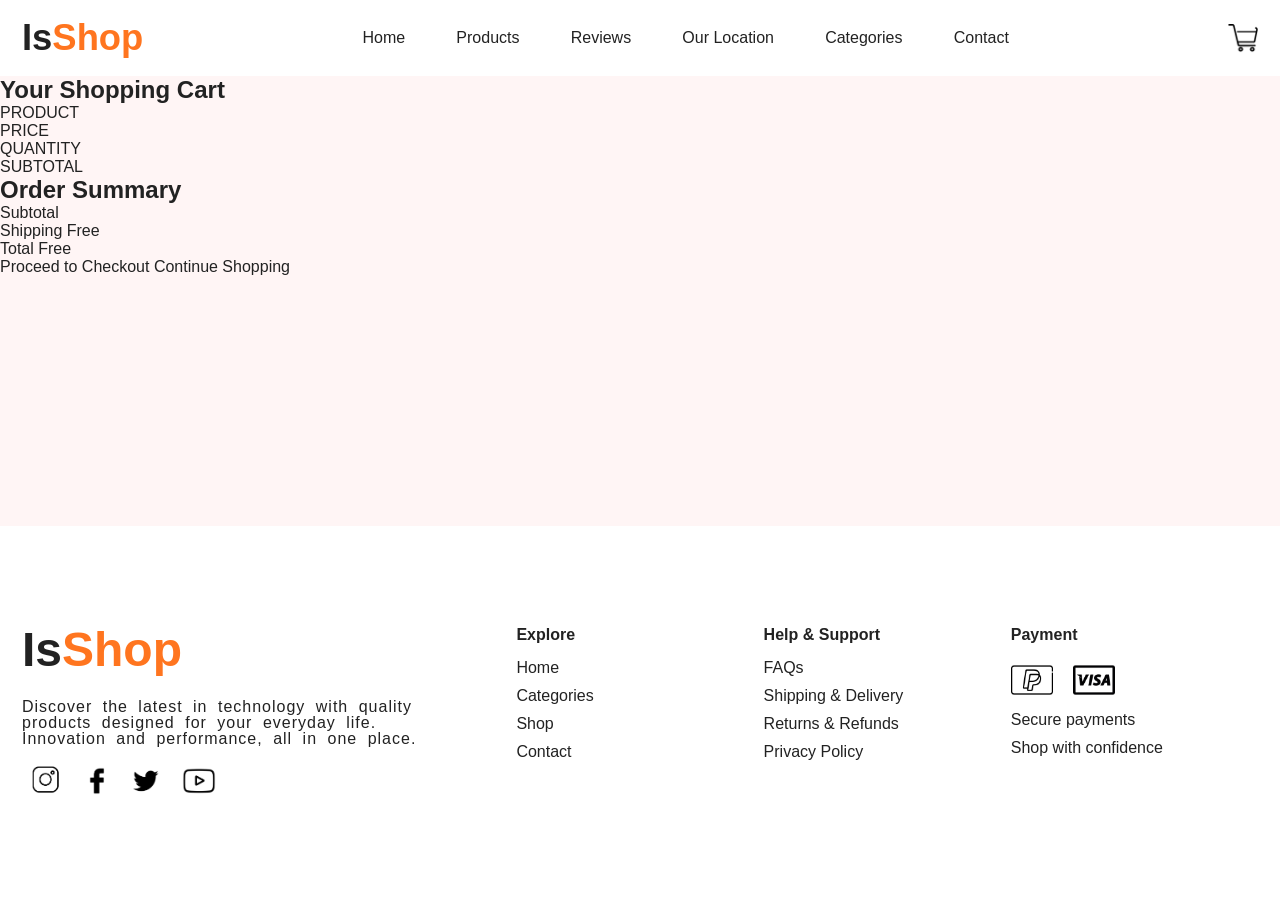
==== cart.html @ c717319c "feat: add shopping cart page structure" ====
<!DOCTYPE html>
<html lang="en">

<head>
  <meta charset="UTF-8">
  <meta name="viewport" content="width=device-width, initial-scale=1.0">
  <title>Cart - IsShop</title>
  <link rel="stylesheet" href="./css/style.css">
</head>

<body>
  <header class="header-bg">
    <div class="header-container">
      <h1 class="font-2">Is<span>Shop</span></h1>
      <nav class="header-link">
        <ul class="font-1">
          <li><a href="./index.html#hero">Home</a></li>
          <li><a href="./index.html#products">Products</a></li>
          <li><a href="./index.html#reviews">Reviews</a></li>
          <li><a href="./index.html#location">Our Location</a></li>
          <li><a href="./index.html#category">Categories</a></li>
          <li><a href="./index.html#contact">Contact</a></li>
        </ul>
      </nav>

      <a class="header-container-card" href="#"><img class="cart" src="./img/icon/icon01.webp" alt=""></a>
    </div>
  </header>

  <main>
    <section class="cart-container">
      <h1>Your Shopping Cart</h1>

      <div class="cart-menu">
        <ul class="cart-item-intro">
          <li>PRODUCT</li>
          <li>PRICE</li>
          <li>QUANTITY</li>
          <li>SUBTOTAL</li>
        </ul>
        <ul class="cart-item">
          <li>
            <div class="cart-item-product">
              <img src="" alt="">
              <h3></h3>
            </div>
            <span class="cart-item-price"></span>
            <span class="cart-item-quantity"></span>
            <span class="cart-item-subtotal"></span>
          </li>
        </ul>
      </div>
      <div class="cart-info">
        <h2>Order Summary</h2>
        <div class="cart-info-detail-01">
          <span>Subtotal</span>
          <span class="cart-info-detail-subtotal-price"></span>
        </div>
        <div class="cart-info-detail-02">
          <span>Shipping</span>
          <span>Free</span>
        </div>
        <div class="cart-info-detail-03">
          <span>Total</span>
          <span class="cart-info-detail-03-total-price">Free</span>
        </div>
        <a class="cart-info-btn" href="./">Proceed to Checkout</a>
        <a class="cart-info-btn02" href="./index.html#products">Continue Shopping</a>
      </div>

    </section>
  </main>

  <footer class="footer-bg">
    <div class="footer-container">
      <div class="footer-intro">
        <h3 class="font-22">Is<span>Shop</span></h3>
        <p class="font-23">Discover the latest in technology with quality products designed for your everyday life. Innovation and performance, all in one place.
        </p>
        <ul class="footer-intro-links">
          <li><a href="./"><img src="./img/icon/instagram.webp" alt="instagram icon"></a></li>
          <li><a href="./"><img src="./img/icon/facebook.webp" alt="facebook icon"></a></li>
          <li><a href="./"><img src="./img/icon/twitter.webp" alt="twitter icon"></a></li>
          <li><a href="./"><img src="./img/icon/youtube.webp" alt="youtube icon"></a></li>
        </ul>
      </div>
      <ul class="footer-links">
        <li>
          <h4>Explore</h4>
        </li>
        <li><a href="./index.html#hero">Home</a></li>
        <li><a href="./index.html#category">Categories</a></li>
        <li><a href="./index.html#products">Shop</a></li>
        <li><a href="./index.html#contact">Contact</a></li>
      </ul>
      <ul class="footer-links">
        <li>
          <h4>Help & Support</h4>
        </li>
        <li><a href="#">FAQs</a></li>
        <li><a href="#">Shipping & Delivery</a></li>
        <li><a href="#">Returns & Refunds</a></li>
        <li><a href="#">Privacy Policy</a></li>
      </ul>
      <ul class="footer-links">
        <li>
          <h4>Payment</h4>
        </li>
        <li class="footer-links-img">
          <a href=""><img src="./img/icon/icon05.webp" alt="PayPal logo"></a>
          <a href=""><img src="./img/icon/icon03.webp" alt="Visa logo"></a>

        </li>
        <li><a href="#">Secure payments</a></li>
        <li><a href="#">Shop with confidence</a></li>
      </ul>
    </div>
  </footer>
</body>

</html>
---- css/style.css ----
/* Global */
* {
  margin: 0;
  padding: 0;
  box-sizing: border-box;
}

body {
  background: #fff5f5;
  color: #222;
  font-family: "Open Sans", sans-serif;
  min-height: 100vh;
  display: flex;
  flex-direction: column;
}

ul {
  list-style: none;
}

a {
  color: inherit;
  text-decoration: none;
}

img {
  display: block;
  max-width: 100%;
}

button,
input {
  font: inherit;
}

button {
  border: none;
  cursor: pointer;
}

/* Typography */

.font-1 {
  font:
    300 1rem/1 "Open Sans",
    sans-serif;
}

.font-2 {
  font:
    700 2.275rem/1 "Hanken Grotesk",
    sans-serif;
}
.font-3 {
  font:
    300 0.675rem/1 "Open Sans",
    sans-serif;
}
.font-4 {
  font:
    300 clamp(3.535em, 8vw, 4.725rem)/1 "Hanken Grotesk",
    sans-serif;
  word-break: break-all;
}
.font-5 {
  font:
    300 1.235rem/1 "Open Sans",
    sans-serif;
  word-spacing: 1px;
}
.font-6 {
  font:
    300 clamp(2.135em, 8vw, 3rem)/1 "Hanken Grotesk",
    sans-serif;
}
.font-7 {
  font:
    700 clamp(1rem, 1.7vw, 1.125rem)/1 "Hanken Grotesk",
    sans-serif;
}
.font-8 {
  font:
    300 clamp(0.675rem, 2.5vw, 1rem)/1 "Open Sans",
    sans-serif;
}
.font-9 {
  font:
    300 clamp(0.875rem, 2.5vw, 0.975rem)/1 "Open Sans",
    sans-serif;
}
.font-10 {
  font:
    700 clamp(0.975rem, 2.5vw, 1.275rem)/1 "Open Sans",
    sans-serif;
}
.font-11 {
  font:
    600 clamp(0.675rem, 2.5vw, 0.775rem)/1 "Open Sans",
    sans-serif;
}
.font-12 {
  font:
    700 clamp(1rem, 1.7vw, 1.125rem)/1 "Hanken Grotesk",
    sans-serif;
}
.font-13 {
  font:
    300 clamp(0.475rem, 1.7vw, 0.675rem)/1 "Open Sans",
    sans-serif;
}
.font-14 {
  font:
    300 clamp(0.875rem, 1.7vw, 1rem)/1 "Open Sans",
    sans-serif;
}
.font-15 {
  font:
    700 clamp(0.875rem, 1.7vw, 1rem)/1 "Hanken Grotesk",
    sans-serif;
}
.font-16 {
  font:
    500 clamp(1.575rem, 1.7vw, 1.725rem)/1 "Hanken Grotesk",
    sans-serif;
}
.font-17 {
  font:
    300 clamp(0.975rem, 1.7vw, 1.124rem)/1.35 "Open Sans",
    sans-serif;
}
.font-18 {
  font:
    300 1rem/1 "Open Sans",
    sans-serif;
}
.font-19,
.font-23 {
  font:
    300 1rem/1 "Open Sans",
    sans-serif;
  letter-spacing: 1px;
}
.font-20 {
  font:
    100 clamp(0.975rem, 1.7vw, 1.225rem)/1 "Hanken Grotesk",
    sans-serif;
}

.font-21 {
  font:
    700 1rem/1 "Open Sans",
    sans-serif;
}
.font-22 {
  font:
    600 clamp(2.135em, 8vw, 3rem)/1 "Hanken Grotesk",
    sans-serif;
}
.font-23 {
  word-spacing: 5px;
}
@media (max-width: 401px) {
  .font-7 {
    font:
      700 clamp(0.775rem, 3.5vw, 1rem)/1 "Hanken Grotesk",
      sans-serif;
    word-break: break-all;
  }
}
@media (max-width: 382px) {
  .font-4 {
    font:
      300 clamp(2.5rem, 14vw, 3.535em)/1 "Hanken Grotesk",
      sans-serif;
    word-break: break-all;
  }
}
/* responsive */

/* Header */
.header-bg {
  background: #ffff;
}
.header-container {
  display: grid;
  grid-template-columns: auto 1fr auto;

  margin: 0 auto;
  gap: 30px;
  align-items: center;
  padding: 20px 22px;
}

.header-link ul {
  display: flex;
  flex-wrap: wrap;
  gap: clamp(22px, 4vw, 65px);
  justify-content: center;
}

.header-container img {
  justify-self: end;
  max-width: 30px;
}
.header-container h1 span {
  color: #ff751f;
}

.header-link a:hover {
  color: #747b9b;
  transition: 0.2s;
}
.header-container-card img {
  display: block;
  transition: 0.3s ease-in-out;
}
.header-container-card img:hover {
  transform: scale(1.05);
}
/* responsive */
@media (max-width: 800px) {
  .header-container {
    grid-template-columns: auto auto;
    justify-content: center;
  }
  .header-container h1 {
    grid-column: -1 / 1;
    margin: 0 auto;
  }
}

/* Hero */
.main-bg {
  margin-top: 20px;
  background: #ffff;
}
.hero-bg {
  background: linear-gradient(to right, #fff 0%, #fff 55%, #fcecd9 100%);
}
.hero-container {
  display: grid;
  grid-template-columns: 1fr auto;
  max-width: 1600px;
  margin: 0 auto;
  padding: 50px 22px;
  gap: 20px;
}
.hero-img {
  width: 100%;
  max-width: 350px;
}
.hero-content span {
  margin-bottom: 35px;
}
.subtitle {
  display: block;
  position: relative;
  margin-left: 12px;
}
.subtitle::after {
  content: "";
  position: absolute;
  width: 3px;
  height: 20px;
  background: #ff751f;
  left: -12px;
  top: 50%;
  transform: translateY(-50%);
}
.hero-content h1 span {
  color: #ff751f;
}
.hero-content h1 {
  margin-bottom: 15px;
}
.hero-content p {
  max-width: 57ch;
}
/* responsive */
@media (max-width: 827px) {
  .hero-container {
    grid-template-columns: auto;
    justify-content: center;
  }
  .hero-img {
    display: none;
  }
  .hero-content {
    text-align: center;
  }
  .subtitle::after {
    display: none;
  }
  .subtitle {
    margin-left: 0px;
  }
  .subtitle::before {
    content: "";
    background: #ff751f;
    width: 99px;
    height: 2px;
    position: absolute;
    top: 20px;
    left: 50%;
    transform: translateX(-50%);
  }
}

/* Category */
.category {
  max-width: 1600px;
  margin: 0 auto;
  padding: 50px 22px;
  gap: 20px;
}
.category-container {
  display: grid;
  grid-template-columns: repeat(5, 1fr);
  gap: clamp(30px, 1vw, 35px);
  justify-content: space-between;
}
.category-container li {
  border-radius: 10px;
  background: #f7f7f7;
  padding: clamp(10px, 3vw, 30px);

  transition: 0.2s ease;
}
.category-container li:hover {
  background: #eaeaea;
  border-radius: 20px;
}
.category-container li a {
  height: 100%;
  display: flex;
  flex-direction: column;
  align-items: center;
  text-align: center;
}
.category-container li img {
  width: min(200px, 100%);
  aspect-ratio: 1;
  object-fit: contain;
  margin-bottom: 25px;
}
.category-container li h3 {
  margin-top: auto;
  margin-bottom: 15px;
}
.category-container li span {
  color: #a6a6a6;
}
.category-intro span,
.category-intro h2 {
  margin-bottom: 15px;
}

/* responsive */
@media (max-width: 925px) {
  .category-container {
    grid-template-columns: repeat(2, 1fr);
  }
  .category-container li:last-child {
    grid-column: 1 / -1;
  }
}
@media (max-width: 827px) {
  .category-intro {
    text-align: center;
  }
}

/* Product */
.products {
  max-width: 1600px;
  margin: 0 auto;
  padding: 50px 22px;
  gap: 20px;
}
.products-container {
  display: grid;
  grid-template-columns: repeat(5, 1fr);
  gap: clamp(10px, 1vw, 35px);
}
.products-container li {
  border-radius: 2px;
  background: #f7f7f7;
  padding: 10px;
  transition: 0.2s ease;
  border: 1px solid #a6add1;
}
.products-container li:hover {
  background: #eaeaea;
  border-radius: 20px;
}
.products-img {
  margin: 0 auto;
  width: 100%;
  max-width: 75px;
  object-fit: contain;
  margin-bottom: 15px;
}
.products-container li h3 {
  margin-bottom: 15px;
}
.products-container li h4 {
  color: #a6a6a6;
  margin-bottom: 10px;
}
.products-item-detail {
  display: flex;
  align-items: center;
  gap: 10px;
}
.products-item-detail img {
  max-width: 70px;
}
.products-item-detail span {
  color: #a6a6a6;
}
.products-intro h2 {
  margin-bottom: 15px;
}
.products-intro span {
  margin-bottom: 15px;
}
/* responsive */
@media (max-width: 925px) {
  .products-container {
    grid-template-columns: repeat(2, 1fr);
  }
  .products-container li:last-child {
    grid-column: 1 / -1;
  }
}
@media (max-width: 827px) {
  .products-intro {
    text-align: center;
  }
}

/* Reviews */
.reviews {
  max-width: 1600px;
  margin: 0 auto;
  padding: 50px 22px;
  gap: 20px;
}
.reviews-intro span {
  display: block;
  margin-bottom: 15px;
}
.reviews-intro h2 {
  margin-bottom: 25px;
}
.reviews-container {
  display: grid;
  grid-template-columns: repeat(3, 1fr);
  gap: clamp(15px, 3.5vw, 50px);
}
.reviews-items {
  padding: clamp(10px, 6vw, 30px);
  background: #f7f7f7;
  border: 1px solid #a6add1;
  border-radius: 15px;
}
.reviews-star {
  width: 100%;
  max-width: 120px;
}
.reviews-item-intro {
  display: flex;
  flex-wrap: wrap;
  align-items: center;
  gap: 20px;
}
.reviews-item-product {
  display: flex;
  align-items: center;
  gap: 15px;
}
.reviews-item-product img {
  width: 45px;
  height: auto;
}
.reviews-items p {
  margin-bottom: 45px;
}
/*responsive*/
@media (max-width: 835px) {
  .reviews-container {
    grid-template-columns: repeat(2, 1fr);
  }

  .reviews-items:last-child {
    grid-column: 1 / -1;
  }
}

@media (max-width: 827px) {
  .reviews-intro {
    text-align: center;
  }
}

@media (max-width: 549px) {
  .reviews-items:nth-child(1) .reviews-item-intro,
  .reviews-items:nth-child(2) .reviews-item-intro {
    justify-content: center;
    text-align: center;
  }

  .reviews-items:nth-child(1) .reviews-star,
  .reviews-items:nth-child(2) .reviews-star {
    display: block;
    margin: 0 auto;
  }
}

@media (max-width: 478px) {
  .reviews-container {
    grid-template-columns: 1fr;
  }

  .reviews-item-intro {
    justify-content: flex-start;
    text-align: left;
  }

  .reviews-items:nth-child(1) .reviews-item-intro,
  .reviews-items:nth-child(2) .reviews-item-intro {
    justify-content: flex-start;
    text-align: left;
  }

  .reviews-items:nth-child(1) .reviews-star,
  .reviews-items:nth-child(2) .reviews-star {
    margin: 0;
  }
}

/* Location */
.location {
  max-width: 1600px;
  margin: 0 auto;
  padding: 50px 22px;
  gap: 20px;
}
.location h2 {
  text-align: center;
  margin-bottom: 40px;
}
.location-container {
  display: grid;
  grid-template-columns: repeat(2, 1fr);

  gap: clamp(20px, 7vw, 100px);
}
.location-container img {
  margin-bottom: 15px;
}
.location-container h3 {
  margin-bottom: 15px;
}
.location-container p {
  border-top: 2px solid #d9d9d9;
  padding-top: 15px;
}
/*responsive*/
@media (max-width: 551px) {
  .location-container {
    grid-template-columns: 1fr;
  }
}

/* Contact */
.contact-container {
  display: grid;
  grid-template-columns: 2fr repeat(3, auto);
  align-items: center;
  justify-content: space-between;
  max-width: 1600px;
  margin: 0 auto;
  padding: 100px 22px;
}
.contact-content {
  display: flex;
  gap: 10px;
  padding-left: clamp(20px, 8vw, 100px);
}
.contact-content img {
  width: clamp(20px, 5vw, 32px);
  height: auto;
  object-fit: contain;
  flex-shrink: 0;
}
.contact-intro span {
  margin-bottom: 10px;
}
.contact-intro h3 {
  margin-bottom: 20px;
}
.contact-intro p {
  margin-bottom: 30px;
  max-width: 50ch;
}
.contact-intro a {
  padding: 10px 30px;
  border-radius: 10px;
  border: 1px solid #000;
  transition: 0.2s ease-in-out;
}
.contact-intro a:hover {
  padding: 15px 30px;
}
.contact-content h4 {
  margin-bottom: 7px;
}
/*Responsive*/
@media (max-width: 1186px) {
  .contact-container {
    grid-template-columns: repeat(3, 1fr);
    justify-content: center;
    text-align: center;
  }
  .contact-intro {
    grid-column: 1 / -1;
    justify-self: center;
    text-align: center;
  }
  .contact-intro a {
    display: inline-block;
    margin-bottom: 30px;
  }
  .contact-content {
    gap: 10px;
    padding-left: 0;
    justify-self: center;
  }
}
@media (max-width: 813px) {
  .contact-content {
    flex-direction: column;
  }
  .contact-content img {
    align-self: center;
  }
}
@media (max-width: 551px) {
  .contact-container {
    grid-template-columns: repeat(2, 1fr);
  }

  .contact-content:last-of-type {
    margin-top: 20px;
    justify-self: center;
    grid-column: 1 / -1;
  }
}
/* Footer */
.footer-bg {
  background: #ffff;
  margin-top: auto;
}
.footer-container {
  display: grid;
  grid-template-columns: 2fr repeat(3, 1fr);
  max-width: 1600px;
  margin: 0 auto;
  padding: 100px 22px;
}
.footer-intro h3 span {
  color: #ff751f;
}
.footer-intro h3 {
  margin-bottom: 25px;
}
.footer-intro p {
  max-width: 50ch;
  margin-bottom: 15px;
}
.footer-intro-links {
  display: flex;
}
.footer-intro-links img {
  max-width: 50px;
  transition: 0.2s ease-in-out;
}
.footer-intro-links img:hover {
  transform: scale(1.05);
}
.footer-links h4 {
  margin-bottom: 15px;
}
.footer-links li:not(:first-child):has(+ li) {
  margin-bottom: 10px;
}
.footer-links-img img {
  max-width: 42px;
}
.footer-links-img {
  display: flex;
  gap: 20px;
}
.footer-links li a {
  display: inline-block;
  transition: transform 0.3s ease;
}
.footer-links li a:hover {
  transform: scale(1.04);
}
@media (max-width: 924px) {
  .footer-container {
    grid-template-columns: repeat(3, 1fr);
    justify-items: center;
    text-align: center;
  }
  .footer-intro {
    grid-column: 1 / -1;
    justify-items: center;
    margin-bottom: 40px;
  }
  .footer-links-img {
    justify-self: center;
  }
}
@media (max-width: 543px) {
  .footer-container {
    grid-template-columns: repeat(2, 1fr);
  }
  .footer-links:nth-child(4) {
    grid-column: 1 / -1;
    margin-top: 35px;
  }
}
@media (max-width: 343px) {
  .footer-container {
    grid-template-columns: 1fr;
    gap: 30px;
  }
  .footer-links:nth-child(4) {
    margin-top: 0px;
  }
}
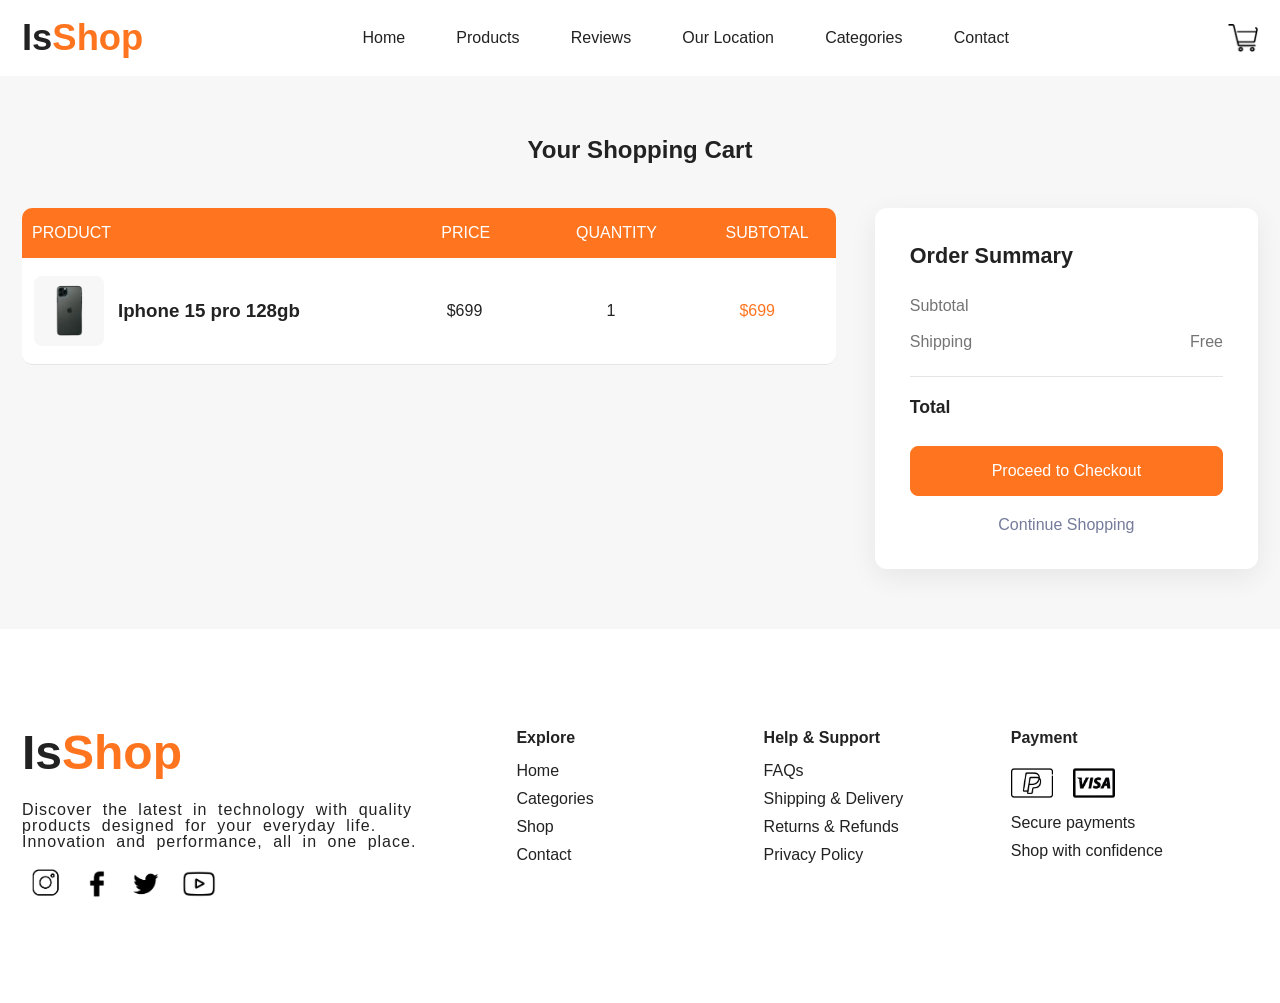
==== commit b2a3b176: "style: add cart page styling and responsiveness" ====
--- a/cart.html
+++ b/cart.html
@@ -27,7 +27,7 @@
     </div>
   </header>
 
-  <main>
+  <main class="cart-bg">
     <section class="cart-container">
       <h1>Your Shopping Cart</h1>
 
@@ -41,12 +41,13 @@
         <ul class="cart-item">
           <li>
             <div class="cart-item-product">
-              <img src="" alt="">
-              <h3></h3>
+              <img src="./img/acc01.webp" alt="">
+              <h3>Iphone 15 pro 128gb</h3>
+              <button class="cart-item-remove" type="button" aria-label="Remove item from cart">×</button>
             </div>
-            <span class="cart-item-price"></span>
-            <span class="cart-item-quantity"></span>
-            <span class="cart-item-subtotal"></span>
+            <span class="cart-item-price">$699</span>
+            <span class="cart-item-quantity">1</span>
+            <span class="cart-item-subtotal">$699</span>
           </li>
         </ul>
       </div>
@@ -62,7 +63,7 @@
         </div>
         <div class="cart-info-detail-03">
           <span>Total</span>
-          <span class="cart-info-detail-03-total-price">Free</span>
+          <span class="cart-info-detail-03-total-price"></span>
         </div>
         <a class="cart-info-btn" href="./">Proceed to Checkout</a>
         <a class="cart-info-btn02" href="./index.html#products">Continue Shopping</a>
--- a/css/style.css
+++ b/css/style.css
@@ -158,6 +158,52 @@
 }
 .font-23 {
   word-spacing: 5px;
+}
+.font-24 {
+  font:
+    700 clamp(2.135em, 3.7vw, 2.75rem)/1 "Hanken Grotesk",
+    sans-serif;
+}
+.font-25 {
+  font:
+    300 clamp(0.975rem, 1.7vw, 1.324rem)/1.35 "Open Sans",
+    sans-serif;
+}
+.font-26 {
+  font:
+    300 1rem/1 "Open Sans",
+    sans-serif;
+}
+.font-27 {
+  font:
+    600 clamp(2.75rem, 8vw, 3.475rem)/1 "Open Sans",
+    sans-serif;
+}
+.font-28 {
+  font:
+    700 clamp(0.975em, 6.7vw, 1.75rem)/1 "Hanken Grotesk",
+    sans-serif;
+}
+.font-29 {
+  font:
+    600 clamp(1.275rem, 6.7vw, 1.475rem)/1 "Open Sans",
+    sans-serif;
+}
+.font-30,
+.font-31 {
+  font:
+    500 clamp(0.875rem, 6.7vw, 1rem)/1 "Open Sans",
+    sans-serif;
+}
+.font-31 {
+  font-weight: 600;
+}
+@media (max-width: 420px) {
+  .font-24 {
+    font:
+      700 clamp(1.535em, 8vw, 2.75rem)/1 "Hanken Grotesk",
+      sans-serif;
+  }
 }
 @media (max-width: 401px) {
   .font-7 {
@@ -742,3 +788,644 @@
     margin-top: 0px;
   }
 }
+
+/* Producs page css */
+.product-bg {
+  background: #f7f7f7;
+}
+.product-container {
+  display: grid;
+  grid-template-columns: minmax(0, 1fr) minmax(0, 0.9fr);
+  align-items: center;
+  gap: clamp(30px, 5vw, 70px);
+  max-width: 1400px;
+  margin: 0 auto;
+  padding: 60px 22px;
+}
+
+/* Product Images */
+
+.product-image {
+  display: grid;
+  grid-template-columns: repeat(3, minmax(0, 1fr));
+  gap: clamp(10px, 1.5vw, 20px);
+  width: 100%;
+  max-width: 480px;
+  justify-self: center;
+}
+
+.product-image img {
+  width: 100%;
+  aspect-ratio: 1;
+  object-fit: contain;
+  padding: 12px;
+  background: #d9d9d9;
+  border-radius: 10px;
+}
+.product-image img:first-child {
+  grid-column: 1 / -1;
+}
+
+/* Product Info */
+
+.product-info {
+  min-width: 0;
+  align-self: start;
+}
+
+.product-info h1 {
+  margin-bottom: 12px;
+}
+
+.product-info > p:first-of-type {
+  color: #747b9b;
+  margin-bottom: 20px;
+}
+
+.product-info-detail {
+  display: flex;
+  align-items: center;
+  flex-wrap: wrap;
+  gap: 12px;
+  margin-bottom: 20px;
+}
+
+.product-info-detail img {
+  width: clamp(75px, 8vw, 110px);
+  height: auto;
+  object-fit: contain;
+  flex-shrink: 0;
+}
+
+.product-info-assessment {
+  color: #a6a6a6;
+  display: block;
+  padding-top: 5px;
+}
+.product-info-assessment::before {
+  content: "";
+  display: inline-block;
+  height: 14px;
+  border-left: 1px solid #a6a6a6;
+  margin-right: 12px;
+  vertical-align: middle;
+}
+
+.product-info-price {
+  display: block;
+  color: #ff751f;
+  margin-bottom: 20px;
+}
+
+.product-info > p:last-of-type {
+  max-width: 60ch;
+  color: #555;
+  margin-bottom: 25px;
+}
+
+/* Product Buttons */
+
+.product-btn01,
+.product-btn02 {
+  display: block;
+  align-items: center;
+  justify-content: center;
+  padding: 13px 24px;
+  margin: 5px 8px 5px 0;
+  border: 1px solid #ff751f;
+  border-radius: 8px;
+  text-align: center;
+  transition: 0.2s ease-in-out;
+}
+
+.product-btn01 {
+  background: #ff751f;
+  color: #fff;
+  margin-bottom: 20px;
+}
+
+.product-btn01:hover {
+  background: #e86616;
+  border-color: #e86616;
+}
+
+.product-btn02 {
+  background: transparent;
+  color: #222;
+  border-color: #222;
+}
+
+.product-btn02:hover {
+  background: #222;
+  color: #fff;
+}
+
+/* Responsive */
+
+@media (max-width: 870px) {
+  .product-container {
+    grid-template-columns: 1fr;
+    max-width: 760px;
+    gap: 35px;
+  }
+  .product-image {
+    max-width: 280px;
+    justify-self: center;
+  }
+  .product-info {
+    text-align: center;
+    justify-items: center;
+  }
+  .product-btn01,
+  .product-btn02 {
+    width: 100%;
+    margin: 5px 0;
+  }
+  .product-image img:not(:first-child) {
+    display: none;
+  }
+}
+
+@media (max-width: 548px) {
+  .product-container {
+    padding: 35px 16px;
+    gap: 25px;
+  }
+
+  .product-image {
+    gap: 8px;
+  }
+
+  .product-info > p:last-of-type {
+    margin-bottom: 20px;
+  }
+}
+
+/*Category*/
+.category-bg {
+  background: #f7f7f7;
+}
+
+main > .category-container {
+  display: grid;
+  grid-template-columns: repeat(3, minmax(0, 1fr));
+  align-items: stretch;
+  gap: clamp(16px, 2.5vw, 35px);
+
+  max-width: 1600px;
+  margin: 0 auto;
+  padding: 60px 22px;
+}
+
+/* Category Item */
+
+main > .category-container > .category-item {
+  display: flex;
+  flex-direction: column;
+  align-items: center;
+  text-align: center;
+
+  width: 100%;
+  max-width: 420px;
+  min-width: 0;
+  justify-self: center;
+
+  padding: clamp(16px, 2.5vw, 30px);
+  background: #fff;
+  border: 1px solid #a6add1;
+  border-radius: 12px;
+
+  transition:
+    background 0.2s ease,
+    border-radius 0.2s ease;
+}
+
+/* Center a single template item */
+
+main > .category-container > .category-item:only-child {
+  grid-column: 1 / -1;
+}
+
+/* Hover */
+
+main > .category-container > .category-item:hover {
+  background: #eaeaea;
+  border-radius: 20px;
+}
+
+/* Category Image */
+
+main > .category-container > .category-item img {
+  display: block;
+  width: min(220px, 100%);
+  aspect-ratio: 1;
+  object-fit: contain;
+
+  margin: 0 auto 24px;
+}
+
+/* Category Details */
+
+.category-item-detail {
+  display: flex;
+  flex-direction: column;
+  align-items: center;
+  justify-content: center;
+  text-align: center;
+  gap: 8px;
+
+  width: 100%;
+  margin-bottom: 12px;
+}
+
+.category-item-detail h3 {
+  min-width: 0;
+  margin: 0;
+  overflow-wrap: anywhere;
+}
+
+.category-item-price {
+  display: block;
+  color: #ff751f !important;
+}
+/* Category Description */
+
+main > .category-container > .category-item p {
+  width: 100%;
+  max-width: 45ch;
+  color: #555;
+  text-align: center;
+  overflow-wrap: anywhere;
+
+  margin: 0 auto 24px;
+}
+
+/* Category Button */
+
+.category-btn {
+  display: block;
+  width: 100%;
+  margin-top: auto;
+  padding: 13px 18px;
+
+  background: #ff751f;
+  color: #000;
+  border: 1px solid #ff751f;
+  border-radius: 8px;
+
+  transition:
+    background 0.2s ease,
+    border-color 0.2s ease;
+}
+
+.category-btn:hover {
+  background: #e86616;
+  border-color: #e86616;
+}
+
+.category-btn:focus-visible {
+  outline: 2px solid #222;
+  outline-offset: 3px;
+}
+
+/* Responsive */
+
+@media (max-width: 925px) {
+  main > .category-container {
+    grid-template-columns: repeat(2, minmax(0, 1fr));
+  }
+}
+
+@media (max-width: 548px) {
+  main > .category-container {
+    grid-template-columns: 1fr;
+    padding: 35px 16px;
+    gap: 20px;
+  }
+
+  main > .category-container > .category-item {
+    padding: 20px;
+  }
+
+  main > .category-container > .category-item img {
+    max-width: 200px;
+  }
+}
+
+/* Cart */
+
+.cart-bg {
+  background: #f7f7f7;
+}
+
+.cart-container {
+  display: grid;
+  grid-template-columns: minmax(0, 1.7fr) minmax(280px, 0.8fr);
+  align-items: start;
+  gap: clamp(24px, 3vw, 45px);
+
+  max-width: 1600px;
+  margin: 0 auto;
+  padding: 60px 22px;
+}
+
+.cart-container > h1 {
+  grid-column: 1 / -1;
+  margin: 0 auto 5px;
+}
+
+/* Cart Menu */
+
+.cart-menu {
+  min-width: 0;
+  overflow-x: auto;
+}
+
+/* Table Header */
+
+.cart-item-intro,
+.cart-item > li {
+  display: grid;
+  grid-template-columns:
+    minmax(180px, 1.7fr)
+    repeat(3, minmax(75px, 0.65fr));
+  align-items: center;
+  gap: 12px;
+}
+
+.cart-item-intro {
+  background: #ff751f;
+  color: #fff;
+  border-radius: 10px 10px 0 0;
+}
+
+.cart-item-intro li {
+  padding: 16px 10px;
+}
+
+.cart-item-intro li:not(:first-child) {
+  text-align: center;
+}
+
+/* Cart Product Row */
+
+.cart-item > li {
+  position: relative;
+  padding: 18px 12px;
+  background: #fff;
+  border-bottom: 1px solid #e5e5e5;
+}
+
+.cart-item > li:last-child {
+  border-radius: 0 0 10px 10px;
+}
+
+/* Product Image and Name */
+
+.cart-item-product {
+  display: flex;
+  align-items: center;
+  gap: 14px;
+  min-width: 0;
+}
+
+.cart-item-product img {
+  display: block;
+  width: 70px;
+  aspect-ratio: 1;
+  flex-shrink: 0;
+  object-fit: contain;
+  padding: 6px;
+  background: #f7f7f7;
+  border-radius: 8px;
+}
+
+.cart-item-product h3 {
+  min-width: 0;
+  overflow-wrap: anywhere;
+}
+
+/* Price, Quantity and Subtotal */
+
+.cart-item-price,
+.cart-item-quantity,
+.cart-item-subtotal {
+  display: block;
+  min-width: 0;
+  text-align: center;
+  overflow-wrap: anywhere;
+}
+
+.cart-item-subtotal {
+  color: #ff751f;
+}
+
+/* Order Summary */
+
+.cart-info {
+  min-width: 0;
+  padding: clamp(20px, 3vw, 35px);
+  background: #fff;
+  border-radius: 12px;
+  box-shadow: 0 8px 28px rgba(0, 0, 0, 0.07);
+}
+
+.cart-info h2 {
+  margin-bottom: 28px;
+  color: #222;
+  font-size: 1.35rem;
+  font-weight: 700;
+}
+
+/* Summary Details */
+
+.cart-info-detail-01,
+.cart-info-detail-02,
+.cart-info-detail-03 {
+  display: flex;
+  align-items: center;
+  justify-content: space-between;
+  gap: 16px;
+}
+
+.cart-info-detail-01,
+.cart-info-detail-02 {
+  margin-bottom: 18px;
+  color: #747474;
+}
+
+.cart-info-detail-01 span:last-child,
+.cart-info-detail-02 span:last-child {
+  text-align: right;
+}
+
+/* Total */
+
+.cart-info-detail-03 {
+  margin-top: 25px;
+  padding-top: 20px;
+  border-top: 1px solid #e5e5e5;
+  font-size: 1.1rem;
+  font-weight: 700;
+  color: #222;
+}
+
+.cart-info-detail-03-total-price {
+  color: #ff751f;
+  text-align: right;
+  overflow-wrap: anywhere;
+}
+
+/* Checkout Button */
+
+.cart-info-btn {
+  display: block;
+  width: 100%;
+  margin-top: 28px;
+  padding: 15px 18px;
+
+  background: #ff751f;
+  color: #fff;
+  border: 1px solid #ff751f;
+  border-radius: 8px;
+
+  text-align: center;
+  transition:
+    background 0.2s ease,
+    border-color 0.2s ease;
+}
+
+.cart-info-btn:hover {
+  background: #e86616;
+  border-color: #e86616;
+}
+
+/* Continue Shopping */
+
+.cart-info-btn02 {
+  display: block;
+  margin-top: 20px;
+  color: #747b9b;
+  text-align: center;
+  transition: color 0.2s ease;
+}
+
+.cart-info-btn02:hover {
+  color: #ff751f;
+}
+
+.cart-info-btn:focus-visible,
+.cart-info-btn02:focus-visible {
+  outline: 2px solid #222;
+  outline-offset: 4px;
+}
+
+/* Remove Item */
+
+.cart-item-remove {
+  position: absolute;
+  top: 8px;
+  right: 8px;
+
+  display: grid;
+  place-items: center;
+  width: 28px;
+  height: 28px;
+  padding: 0;
+
+  background: #fff;
+  color: #777;
+  border: 1px solid #e5e5e5;
+  border-radius: 50%;
+
+  font-size: 20px;
+  line-height: 1;
+  cursor: pointer;
+
+  opacity: 0;
+  visibility: hidden;
+  pointer-events: none;
+
+  transition:
+    opacity 0.2s ease,
+    background 0.2s ease,
+    color 0.2s ease,
+    border-color 0.2s ease;
+}
+
+/* Show X on Hover or Keyboard Focus */
+
+.cart-item > li:hover .cart-item-remove,
+.cart-item-remove:focus-visible {
+  opacity: 1;
+  visibility: visible;
+  pointer-events: auto;
+}
+
+.cart-item-remove:hover {
+  background: #ff751f;
+  color: #fff;
+  border-color: #ff751f;
+}
+
+/* Touchscreens */
+
+@media (hover: none) {
+  .cart-item-remove {
+    opacity: 1;
+    visibility: visible;
+    pointer-events: auto;
+  }
+}
+
+/* Responsive */
+
+@media (max-width: 1050px) {
+  .cart-container {
+    grid-template-columns: minmax(0, 1fr);
+    gap: 30px;
+  }
+
+  .cart-container > h1 {
+    grid-column: auto;
+  }
+
+  .cart-info {
+    width: 100%;
+    justify-self: stretch;
+  }
+}
+
+@media (max-width: 650px) {
+  .cart-container {
+    padding: 35px 16px;
+    gap: 25px;
+  }
+
+  .cart-menu {
+    padding-bottom: 5px;
+  }
+
+  .cart-item-intro,
+  .cart-item > li {
+    min-width: 600px;
+  }
+
+  .cart-info {
+    justify-self: stretch;
+  }
+}
+
+@media (max-width: 380px) {
+  .cart-info {
+    padding: 20px 16px;
+  }
+
+  .cart-info-detail-03 {
+    font-size: 1rem;
+  }
+
+  .cart-info-btn {
+    padding: 13px 12px;
+  }
+}
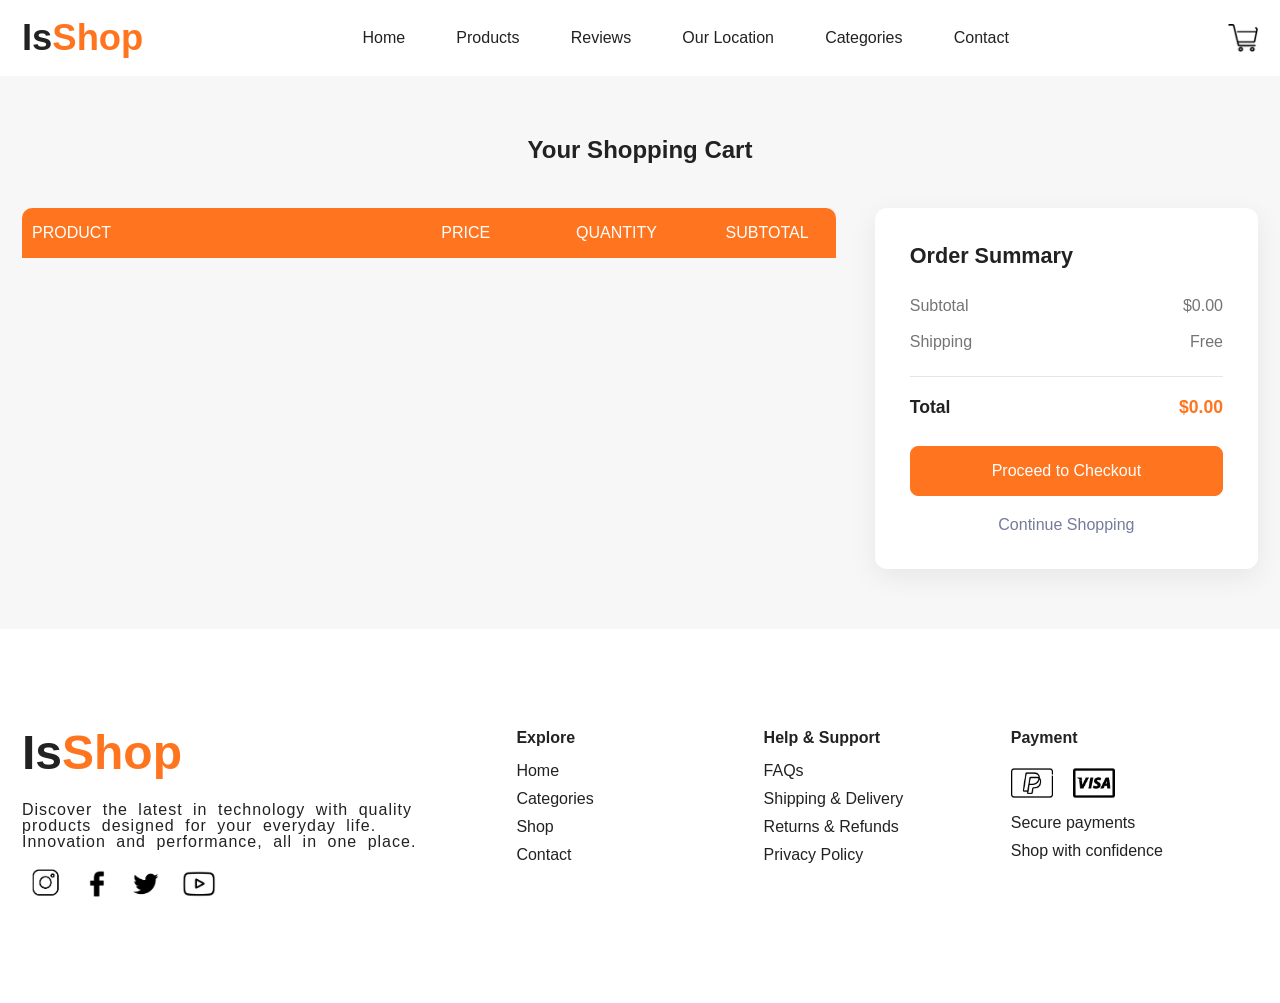
==== commit 48c5b44a: "feat: complete shopping cart functionality" ====
--- a/cart.html
+++ b/cart.html
@@ -23,7 +23,9 @@
         </ul>
       </nav>
 
-      <a class="header-container-card" href="#"><img class="cart" src="./img/icon/icon01.webp" alt=""></a>
+      <a class="header-container-card" href="#"><img class="cart" src="./img/icon/icon01.webp" alt="">
+      </a>
+
     </div>
   </header>
 
@@ -39,7 +41,7 @@
           <li>SUBTOTAL</li>
         </ul>
         <ul class="cart-item">
-          <li>
+          <li class="cartItemJs">
             <div class="cart-item-product">
               <img src="./img/acc01.webp" alt="">
               <h3>Iphone 15 pro 128gb</h3>
@@ -117,6 +119,7 @@
       </ul>
     </div>
   </footer>
+  <script src="./js/script.js"></script>
 </body>
 
 </html>
--- a/css/style.css
+++ b/css/style.css
@@ -258,10 +258,28 @@
 }
 .header-container-card img {
   display: block;
+}
+.header-container-card {
+  position: relative;
   transition: 0.3s ease-in-out;
 }
-.header-container-card img:hover {
+.header-container-card:hover {
   transform: scale(1.05);
+}
+
+.cart-count {
+  display: none;
+  position: absolute;
+  font-size: 0.75rem;
+  background-color: #e86616;
+  color: #fff;
+  padding: 5px 10px;
+  border-radius: 100%;
+  right: 20px;
+  top: -10px;
+}
+.cart-count.active {
+  display: block;
 }
 /* responsive */
 @media (max-width: 800px) {
@@ -793,41 +811,49 @@
 .product-bg {
   background: #f7f7f7;
 }
+
 .product-container {
   display: grid;
   grid-template-columns: minmax(0, 1fr) minmax(0, 0.9fr);
   align-items: center;
-  gap: clamp(30px, 5vw, 70px);
+  gap: clamp(30px, 5vw, 30px);
   max-width: 1400px;
   margin: 0 auto;
   padding: 60px 22px;
 }
 
-/* Product Images */
-
+/* --- CONTAINER DE IMAGEM ÚNICA MODERNIZADO --- */
 .product-image {
+  display: flex;
+  justify-content: center;
+  align-items: center;
+  width: 100%;
+}
+
+.model02 {
   display: grid;
-  grid-template-columns: repeat(3, minmax(0, 1fr));
-  gap: clamp(10px, 1.5vw, 20px);
-  width: 100%;
-  max-width: 480px;
-  justify-self: center;
-}
-
-.product-image img {
-  width: 100%;
-  aspect-ratio: 1;
-  object-fit: contain;
-  padding: 12px;
-  background: #d9d9d9;
-  border-radius: 10px;
-}
-.product-image img:first-child {
-  grid-column: 1 / -1;
+}
+
+.productItem {
+  display: grid;
+  grid-template-rows: auto 1fr;
+  height: 100%;
+}
+
+.product-img {
+  cursor: pointer;
+  max-width: 320px;
+  align-self: start;
+  transition: 0.2s ease-in-out;
+}
+.product-img:hover {
+  transform: scale(1.04);
+}
+.products-info {
+  align-self: end;
 }
 
 /* Product Info */
-
 .product-info {
   min-width: 0;
   align-self: start;
@@ -835,6 +861,8 @@
 
 .product-info h1 {
   margin-bottom: 12px;
+  font-weight: 700;
+  letter-spacing: -0.5px;
 }
 
 .product-info > p:first-of-type {
@@ -862,6 +890,7 @@
   display: block;
   padding-top: 5px;
 }
+
 .product-info-assessment::before {
   content: "";
   display: inline-block;
@@ -875,38 +904,43 @@
   display: block;
   color: #ff751f;
   margin-bottom: 20px;
+  font-weight: 700;
 }
 
 .product-info > p:last-of-type {
   max-width: 60ch;
   color: #555;
   margin-bottom: 25px;
+  line-height: 1.6;
 }
 
 /* Product Buttons */
-
 .product-btn01,
 .product-btn02 {
   display: block;
   align-items: center;
   justify-content: center;
-  padding: 13px 24px;
+  padding: 14px 24px;
   margin: 5px 8px 5px 0;
   border: 1px solid #ff751f;
-  border-radius: 8px;
+  border-radius: 10px;
   text-align: center;
-  transition: 0.2s ease-in-out;
+  font-weight: 600;
+  letter-spacing: 0.5px;
+  transition: all 0.2s ease-in-out;
 }
 
 .product-btn01 {
   background: #ff751f;
   color: #fff;
   margin-bottom: 20px;
+  box-shadow: 0 4px 12px rgba(255, 117, 31, 0.2);
 }
 
 .product-btn01:hover {
   background: #e86616;
   border-color: #e86616;
+  transform: translateY(-1px);
 }
 
 .product-btn02 {
@@ -918,32 +952,32 @@
 .product-btn02:hover {
   background: #222;
   color: #fff;
+  transform: translateY(-1px);
 }
 
 /* Responsive */
-
 @media (max-width: 870px) {
   .product-container {
     grid-template-columns: 1fr;
     max-width: 760px;
     gap: 35px;
   }
+
   .product-image {
-    max-width: 280px;
+    max-width: 290px;
     justify-self: center;
   }
+
   .product-info {
     text-align: center;
     justify-items: center;
   }
+
   .product-btn01,
   .product-btn02 {
     width: 100%;
     margin: 5px 0;
   }
-  .product-image img:not(:first-child) {
-    display: none;
-  }
 }
 
 @media (max-width: 548px) {
@@ -952,15 +986,10 @@
     gap: 25px;
   }
 
-  .product-image {
-    gap: 8px;
-  }
-
   .product-info > p:last-of-type {
     margin-bottom: 20px;
   }
 }
-
 /*Category*/
 .category-bg {
   background: #f7f7f7;
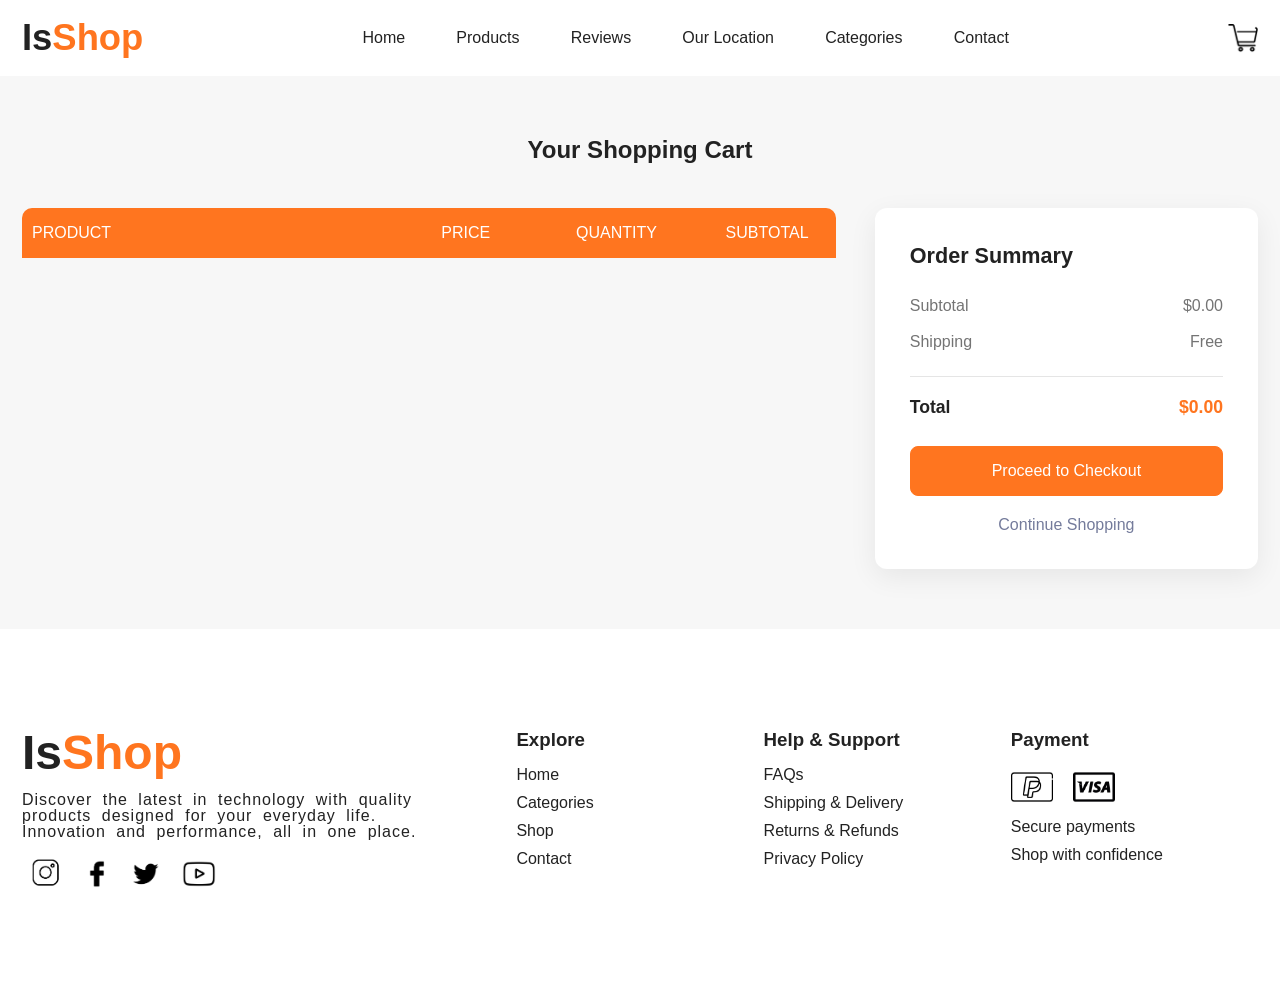
==== commit b65db256: "Finish IsShop project with final optimizations" ====
--- a/cart.html
+++ b/cart.html
@@ -5,7 +5,8 @@
   <meta charset="UTF-8">
   <meta name="viewport" content="width=device-width, initial-scale=1.0">
   <title>Cart - IsShop</title>
-  <link rel="stylesheet" href="./css/style.css">
+  <link rel="preload" href="./css/style.min.css" as="style">
+  <link rel="stylesheet" href="./css/style.min.css">
 </head>
 
 <body>
@@ -13,7 +14,10 @@
     <div class="header-container">
       <h1 class="font-2">Is<span>Shop</span></h1>
       <nav class="header-link">
-        <ul class="font-1">
+        <button class="header-menu" type="button" aria-label="Abrir menu" aria-expanded="false" aria-controls="header-navigation">
+          <img src="./img/icon/cardapio.png" alt="">
+        </button>
+        <ul class="font-1" id="header-navigation">
           <li><a href="./index.html#hero">Home</a></li>
           <li><a href="./index.html#products">Products</a></li>
           <li><a href="./index.html#reviews">Reviews</a></li>
@@ -23,7 +27,7 @@
         </ul>
       </nav>
 
-      <a class="header-container-card" href="#"><img class="cart" src="./img/icon/icon01.webp" alt="">
+      <a class="header-container-card" href="#" aria-label="Shopping cart"><img class="cart" src="./img/icon/icon01.webp" alt="">
       </a>
 
     </div>
@@ -43,13 +47,13 @@
         <ul class="cart-item">
           <li class="cartItemJs">
             <div class="cart-item-product">
-              <img src="./img/acc01.webp" alt="">
-              <h3>Iphone 15 pro 128gb</h3>
+              <img src="" alt="">
+              <h2></h2>
               <button class="cart-item-remove" type="button" aria-label="Remove item from cart">×</button>
             </div>
-            <span class="cart-item-price">$699</span>
-            <span class="cart-item-quantity">1</span>
-            <span class="cart-item-subtotal">$699</span>
+            <span class="cart-item-price"></span>
+            <span class="cart-item-quantity"></span>
+            <span class="cart-item-subtotal"></span>
           </li>
         </ul>
       </div>
@@ -77,19 +81,19 @@
   <footer class="footer-bg">
     <div class="footer-container">
       <div class="footer-intro">
-        <h3 class="font-22">Is<span>Shop</span></h3>
+        <p class="font-22 ftitle">Is<span>Shop</span></p>
         <p class="font-23">Discover the latest in technology with quality products designed for your everyday life. Innovation and performance, all in one place.
         </p>
         <ul class="footer-intro-links">
-          <li><a href="./"><img src="./img/icon/instagram.webp" alt="instagram icon"></a></li>
-          <li><a href="./"><img src="./img/icon/facebook.webp" alt="facebook icon"></a></li>
-          <li><a href="./"><img src="./img/icon/twitter.webp" alt="twitter icon"></a></li>
-          <li><a href="./"><img src="./img/icon/youtube.webp" alt="youtube icon"></a></li>
+          <li><a href="./" aria-label="instagram"><img src="./img/icon/instagram.webp" alt=""></a></li>
+          <li><a href="./" aria-label="facebook"><img src="./img/icon/facebook.webp" alt="facebook icon"></a></li>
+          <li><a href="./" aria-label="twitter"><img src="./img/icon/twitter.webp" alt="twitter icon"></a></li>
+          <li><a href="./" aria-label="youtube"><img src="./img/icon/youtube.webp" alt="youtube icon"></a></li>
         </ul>
       </div>
       <ul class="footer-links">
         <li>
-          <h4>Explore</h4>
+          <h3>Explore</h3>
         </li>
         <li><a href="./index.html#hero">Home</a></li>
         <li><a href="./index.html#category">Categories</a></li>
@@ -98,7 +102,7 @@
       </ul>
       <ul class="footer-links">
         <li>
-          <h4>Help & Support</h4>
+          <h3>Help & Support</h3>
         </li>
         <li><a href="#">FAQs</a></li>
         <li><a href="#">Shipping & Delivery</a></li>
@@ -107,7 +111,7 @@
       </ul>
       <ul class="footer-links">
         <li>
-          <h4>Payment</h4>
+          <h3>Payment</h3>
         </li>
         <li class="footer-links-img">
           <a href=""><img src="./img/icon/icon05.webp" alt="PayPal logo"></a>
@@ -119,7 +123,7 @@
       </ul>
     </div>
   </footer>
-  <script src="./js/script.js"></script>
+  <script src="./js/script.js?v=2"></script>
 </body>
 
 </html>
--- a/css/style.min.css
+++ b/css/style.min.css
@@ -0,0 +1 @@
+*{margin:0;padding:0;box-sizing:border-box}body{background:#fff5f5;color:#222;font-family:"Open Sans",sans-serif;min-height:100vh;display:flex;flex-direction:column}ul{list-style:none}a{color:inherit;text-decoration:none}img{display:block;max-width:100%}button,input{font:inherit}button{border:none;cursor:pointer}.font-1{font:300 1rem/1 "Open Sans",sans-serif}.font-2{font:700 2.275rem/1 "Hanken Grotesk",sans-serif}.font-3{font:300 0.675rem/1 "Open Sans",sans-serif}.font-4{font:300 clamp(3.535em, 8vw, 4.725rem)/1 "Hanken Grotesk",sans-serif;word-break:break-all}.font-5{font:300 1.235rem/1 "Open Sans",sans-serif;word-spacing:1px}.font-6{font:300 clamp(2.135em, 8vw, 3rem)/1 "Hanken Grotesk",sans-serif}.font-7{font:700 clamp(1rem, 1.7vw, 1.125rem)/1 "Hanken Grotesk",sans-serif}.font-8{font:300 clamp(0.675rem, 2.5vw, 1rem)/1 "Open Sans",sans-serif}.font-9{font:300 clamp(0.875rem, 2.5vw, 0.975rem)/1 "Open Sans",sans-serif}.font-10{font:700 clamp(0.975rem, 2.5vw, 1.275rem)/1 "Open Sans",sans-serif}.font-11{font:600 clamp(0.675rem, 2.5vw, 0.775rem)/1 "Open Sans",sans-serif}.font-12{font:700 clamp(1rem, 1.7vw, 1.125rem)/1 "Hanken Grotesk",sans-serif}.font-13{font:300 clamp(0.475rem, 1.7vw, 0.675rem)/1 "Open Sans",sans-serif}.font-14{font:300 clamp(0.875rem, 1.7vw, 1rem)/1 "Open Sans",sans-serif}.font-15{font:700 clamp(0.875rem, 1.7vw, 1rem)/1 "Hanken Grotesk",sans-serif}.font-16{font:500 clamp(1.575rem, 1.7vw, 1.725rem)/1 "Hanken Grotesk",sans-serif}.font-17{font:300 clamp(0.975rem, 1.7vw, 1.124rem)/1.35 "Open Sans",sans-serif}.font-18{font:300 1rem/1 "Open Sans",sans-serif}.font-19,.font-23{font:300 1rem/1 "Open Sans",sans-serif;letter-spacing:1px}.font-20{font:100 clamp(0.975rem, 1.7vw, 1.225rem)/1 "Hanken Grotesk",sans-serif}.font-21{font:700 1rem/1 "Open Sans",sans-serif}.font-22{font:600 clamp(2.135em, 8vw, 3rem)/1 "Hanken Grotesk",sans-serif}.font-23{word-spacing:5px}.font-24{font:700 clamp(2.135em, 3.7vw, 2.75rem)/1 "Hanken Grotesk",sans-serif}.font-25{font:300 clamp(0.975rem, 1.7vw, 1.324rem)/1.35 "Open Sans",sans-serif}.font-26{font:300 1rem/1 "Open Sans",sans-serif}.font-27{font:600 clamp(2.75rem, 8vw, 3.475rem)/1 "Open Sans",sans-serif}.font-28{font:700 clamp(0.975em, 6.7vw, 1.75rem)/1 "Hanken Grotesk",sans-serif}.font-29{font:600 clamp(1.275rem, 6.7vw, 1.475rem)/1 "Open Sans",sans-serif}.font-30,.font-31{font:500 clamp(0.875rem, 6.7vw, 1rem)/1 "Open Sans",sans-serif}.font-31{font-weight:600}@media (max-width:420px){.font-24{font:700 clamp(1.535em, 8vw, 2.75rem)/1 "Hanken Grotesk",sans-serif}}@media (max-width:401px){.font-7{font:700 clamp(0.775rem, 3.5vw, 1rem)/1 "Hanken Grotesk",sans-serif;word-break:break-all}}@media (max-width:382px){.font-4{font:300 clamp(2.5rem, 14vw, 3.535em)/1 "Hanken Grotesk",sans-serif;word-break:break-all}}.header-bg{background:#ffff}.header-container{display:grid;grid-template-columns:auto 1fr auto;margin:0 auto;gap:30px;align-items:center;padding:20px 22px}.header-link ul{display:flex;flex-wrap:wrap;gap:clamp(22px,4vw,65px);justify-content:center}.header-container img{justify-self:end;max-width:30px}.header-container h1 span{color:#ff751f}.header-link a:hover{color:#747b9b;transition:.2s}.header-container-card img{display:block}.header-container-card{position:relative;transition:.3s ease-in-out}.header-container-card:hover{transform:scale(1.05)}.cart-count{display:none;position:absolute;font-size:.75rem;background-color:#e86616;color:#fff;padding:5px 10px;border-radius:100%;right:20px;top:-10px}.cart-count.active{display:block}.header-menu{display:none}@media (max-width:810px){.header-container{position:relative;grid-template-columns:minmax(30px,1fr) auto minmax(30px,1fr);align-items:center;gap:12px}.header-link{position:relative;display:block;grid-column:1;grid-row:1;justify-self:start;align-self:center}.header-menu{display:grid;place-items:center;width:30px;height:30px;padding:0;background:0 0;color:inherit}.header-menu img{width:24px;height:24px;justify-self:center;object-fit:contain}.header-link ul{display:none;position:absolute;top:calc(100% + 22px);left:0;z-index:2;width:min(280px,calc(100vw - 44px));flex-direction:column;align-items:stretch;gap:4px;padding:10px;border:1px solid #f0e5dc;border-radius:14px;background:#fff;color:#222;box-shadow:0 14px 35px rgba(34,34,34,.16)}.header-link ul li{width:100%}.header-link ul li a{display:block;width:100%;padding:13px 15px;border-radius:9px;color:#333;font-weight:600;transition:color .18s ease,background-color .18s ease,transform .18s ease}.header-link ul li a:focus-visible,.header-link ul li a:hover{background:#fff1e8;color:#e86616;transform:translateX(3px);outline:0}.header-link.active ul{display:flex;animation:header-menu-enter .18s ease-out}@keyframes header-menu-enter{from{opacity:0;transform:translateY(-6px)}to{opacity:1;transform:translateY(0)}}.header-container h1{grid-column:2;grid-row:1;justify-self:center;margin:0;white-space:nowrap}.header-container-card{display:grid;place-items:center;grid-column:3;grid-row:1;justify-self:end;width:30px;height:30px}.header-container-card img{width:24px;height:24px;justify-self:center;object-fit:contain}.cart-count{right:-8px;top:-8px;padding:3px 6px}}.main-bg{margin-top:20px;background:#ffff}.hero-bg{background:linear-gradient(to right,#fff 0,#fff 55%,#fcecd9 100%)}.hero-container{display:grid;grid-template-columns:1fr auto;max-width:1600px;margin:0 auto;padding:50px 22px;gap:20px}.hero-img{width:100%;max-width:350px}.hero-content span{margin-bottom:35px}.subtitle{display:block;position:relative;margin-left:12px}.subtitle::after{content:"";position:absolute;width:3px;height:20px;background:#ff751f;left:-12px;top:50%;transform:translateY(-50%)}.hero-content h1 span{color:#ff751f}.hero-content h1{margin-bottom:15px}.hero-content p{max-width:57ch}@media (max-width:827px){.hero-container{grid-template-columns:auto;justify-content:center}.hero-img{display:none}.hero-content{text-align:center}.subtitle::after{display:none}.subtitle{margin-left:0}.subtitle::before{content:"";background:#ff751f;width:99px;height:2px;position:absolute;top:20px;left:50%;transform:translateX(-50%)}}.category{max-width:1600px;margin:0 auto;padding:50px 22px;gap:20px}.category-container{display:grid;grid-template-columns:repeat(5,1fr);gap:clamp(30px,1vw,35px);justify-content:space-between}.category-container li{border-radius:10px;background:#f7f7f7;padding:clamp(10px,3vw,30px);transition:.2s ease}.category-container li:hover{background:#eaeaea;border-radius:20px}.category-container li a{height:100%;display:flex;flex-direction:column;align-items:center;text-align:center}.category-container li img{width:min(200px,100%);aspect-ratio:1;object-fit:contain;margin-bottom:25px}.category-container li h3{margin-top:auto;margin-bottom:15px}.category-container li span{color:#a6a6a6}.category-intro h2,.category-intro span{margin-bottom:15px}@media (max-width:925px){.category-container{grid-template-columns:repeat(2,1fr)}.category-container li:last-child{grid-column:1/-1}}@media (max-width:827px){.category-intro{text-align:center}}.products{max-width:1600px;margin:0 auto;padding:50px 22px;gap:20px}.products-container{display:grid;grid-template-columns:repeat(5,1fr);gap:clamp(10px,1vw,35px)}.products-container li{border-radius:2px;background:#f7f7f7;padding:10px;transition:.2s ease;border:1px solid #a6add1}.products-container li:hover{background:#eaeaea;border-radius:20px}.products-img{margin:0 auto;width:100%;max-width:75px;object-fit:contain;margin-bottom:15px}.products-container li h3{margin-bottom:15px}.products-container li h4{color:#a6a6a6;margin-bottom:10px}.products-item-detail{display:flex;align-items:center;gap:10px}.products-item-detail img{max-width:70px}.products-item-detail span{color:#a6a6a6}.products-intro h2{margin-bottom:15px}.products-intro span{margin-bottom:15px}@media (max-width:925px){.products-container{grid-template-columns:repeat(2,1fr)}.products-container li:last-child{grid-column:1/-1}}@media (max-width:827px){.products-intro{text-align:center}}.reviews{max-width:1600px;margin:0 auto;padding:50px 22px;gap:20px}.reviews-intro span{display:block;margin-bottom:15px}.reviews-intro h2{margin-bottom:25px}.reviews-container{display:grid;grid-template-columns:repeat(3,1fr);gap:clamp(15px,3.5vw,50px)}.reviews-items{padding:clamp(10px,6vw,30px);background:#f7f7f7;border:1px solid #a6add1;border-radius:15px}.reviews-star{width:100%;max-width:120px}.reviews-item-intro{display:flex;flex-wrap:wrap;align-items:center;gap:20px}.reviews-item-product{display:flex;align-items:center;gap:15px}.reviews-item-product img{width:45px;height:auto}.reviews-items p{margin-bottom:45px}@media (max-width:835px){.reviews-container{grid-template-columns:repeat(2,1fr)}.reviews-items:last-child{grid-column:1/-1}}@media (max-width:827px){.reviews-intro{text-align:center}}@media (max-width:549px){.reviews-items:first-child .reviews-item-intro,.reviews-items:nth-child(2) .reviews-item-intro{justify-content:center;text-align:center}.reviews-items:first-child .reviews-star,.reviews-items:nth-child(2) .reviews-star{display:block;margin:0 auto}}@media (max-width:478px){.reviews-container{grid-template-columns:1fr}.reviews-item-intro{justify-content:flex-start;text-align:left}.reviews-items:first-child .reviews-item-intro,.reviews-items:nth-child(2) .reviews-item-intro{justify-content:flex-start;text-align:left}.reviews-items:first-child .reviews-star,.reviews-items:nth-child(2) .reviews-star{margin:0}}.location{max-width:1600px;margin:0 auto;padding:50px 22px;gap:20px}.location h2{text-align:center;margin-bottom:40px}.location-container{display:grid;grid-template-columns:repeat(2,1fr);gap:clamp(20px,7vw,100px)}.location-container img{margin-bottom:15px}.location-container h3{margin-bottom:15px}.location-container p{border-top:2px solid #d9d9d9;padding-top:15px}@media (max-width:551px){.location-container{grid-template-columns:1fr}}.contact-container{display:grid;grid-template-columns:2fr repeat(3,auto);align-items:center;justify-content:space-between;max-width:1600px;margin:0 auto;padding:100px 22px}.contact-content{display:flex;gap:10px;padding-left:clamp(20px,8vw,100px)}.contact-content img{width:clamp(20px,5vw,32px);height:auto;object-fit:contain;flex-shrink:0}.contact-intro span{margin-bottom:10px}.contact-intro h2{margin-bottom:20px}.contact-intro p{margin-bottom:30px;max-width:50ch}.contact-intro a{padding:10px 30px;border-radius:10px;border:1px solid #000;transition:.2s ease-in-out}.contact-intro a:hover{padding:15px 30px}.contact-content h4{margin-bottom:7px}@media (max-width:1186px){.contact-container{grid-template-columns:repeat(3,1fr);justify-content:center;text-align:center}.contact-intro{grid-column:1/-1;justify-self:center;text-align:center}.contact-intro a{display:inline-block;margin-bottom:30px}.contact-content{gap:10px;padding-left:0;justify-self:center}}@media (max-width:813px){.contact-content{flex-direction:column}.contact-content img{align-self:center}}@media (max-width:551px){.contact-container{grid-template-columns:repeat(2,1fr)}.contact-content:last-of-type{margin-top:20px;justify-self:center;grid-column:1/-1}}.footer-bg{background:#ffff;margin-top:auto}.footer-container{display:grid;grid-template-columns:2fr repeat(3,1fr);max-width:1600px;margin:0 auto;padding:100px 22px}.footer-intro p span{color:#ff751f}.ftitle{margin-bottom:25px}.footer-intro p{max-width:50ch;margin-bottom:15px}.footer-intro-links{display:flex}.footer-intro-links img{max-width:50px;transition:.2s ease-in-out}.footer-intro-links img:hover{transform:scale(1.05)}.footer-links h3{margin-bottom:15px}.footer-links li:not(:first-child):has(+ li){margin-bottom:10px}.footer-links-img img{max-width:42px}.footer-links-img{display:flex;gap:20px}.footer-links li a{display:inline-block;transition:transform .3s ease}.footer-links li a:hover{transform:scale(1.04)}@media (max-width:924px){.footer-container{grid-template-columns:repeat(3,1fr);justify-items:center;text-align:center}.footer-intro{grid-column:1/-1;justify-items:center;margin-bottom:40px}.footer-links-img{justify-self:center}}@media (max-width:543px){.footer-container{grid-template-columns:repeat(2,1fr)}.footer-links:nth-child(4){grid-column:1/-1;margin-top:35px}}@media (max-width:343px){.footer-container{grid-template-columns:1fr;gap:30px}.footer-links:nth-child(4){margin-top:0}}.product-bg{background:#f7f7f7}.product-container{display:grid;grid-template-columns:minmax(0,1fr) minmax(0,0.9fr);align-items:center;gap:clamp(30px,5vw,30px);max-width:1400px;margin:0 auto;padding:60px 22px}.product-image{display:flex;justify-content:center;align-items:center;width:100%;aspect-ratio:1}.model02{display:grid}.productItem{display:grid;grid-template-rows:auto 1fr;height:100%}.product-img{cursor:pointer;max-width:320px;transition:.2s ease-in-out}.product-img:hover{transform:scale(1.04)}.products-info{align-self:end}.product-info{min-width:0;align-self:start}.product-info h1{margin-bottom:12px;font-weight:700;letter-spacing:-.5px}.product-info>p:first-of-type{color:#747b9b;margin-bottom:20px}.product-info-detail{display:flex;align-items:center;flex-wrap:wrap;gap:12px;margin-bottom:20px}.product-info-detail img{width:clamp(75px,8vw,110px);height:auto;object-fit:contain;flex-shrink:0}.product-info-assessment{color:#a6a6a6;display:block;padding-top:5px}.product-info-assessment::before{content:"";display:inline-block;height:14px;border-left:1px solid #a6a6a6;margin-right:12px;vertical-align:middle}.product-info-price{display:block;color:#ff751f;margin-bottom:20px;font-weight:700}.product-info>p:last-of-type{max-width:60ch;color:#555;margin-bottom:25px;line-height:1.6}.product-btn01,.product-btn02{display:block;align-items:center;justify-content:center;padding:14px 24px;margin:5px 8px 5px 0;border:1px solid #ff751f;border-radius:10px;text-align:center;font-weight:600;letter-spacing:.5px;transition:all .2s ease-in-out}.product-btn01{background:#ff751f;color:#fff;margin-bottom:20px;box-shadow:0 4px 12px rgba(255,117,31,.2)}.product-btn01:hover{background:#e86616;border-color:#e86616;transform:translateY(-1px)}.product-btn02{background:0 0;color:#222;border-color:#222}.product-btn02:hover{background:#222;color:#fff;transform:translateY(-1px)}@media (max-width:870px){.product-container{grid-template-columns:1fr;max-width:760px;gap:35px}.product-image{max-width:290px;justify-self:center}.product-info{text-align:center;justify-items:center}.product-btn01,.product-btn02{width:100%;margin:5px 0}}@media (max-width:548px){.product-container{padding:35px 16px;gap:25px}.product-info>p:last-of-type{margin-bottom:20px}}.category-bg{background:#f7f7f7}main>.category-container{display:grid;grid-template-columns:repeat(3,minmax(0,1fr));align-items:stretch;gap:clamp(16px,2.5vw,35px);max-width:1600px;margin:0 auto;padding:60px 22px}main>.category-container>.category-item{display:flex;flex-direction:column;align-items:center;text-align:center;width:100%;max-width:420px;min-width:0;justify-self:center;padding:clamp(16px,2.5vw,30px);background:#fff;border:1px solid #a6add1;border-radius:12px;transition:background .2s ease,border-radius .2s ease}main>.category-container>.category-item:only-child{grid-column:1/-1}main>.category-container>.category-item:hover{background:#eaeaea;border-radius:20px}main>.category-container>.category-item img{display:block;width:min(220px,100%);aspect-ratio:1;object-fit:contain;margin:0 auto 24px}.category-item-detail{display:flex;flex-direction:column;align-items:center;justify-content:center;text-align:center;gap:8px;width:100%;margin-bottom:12px}.category-item-detail h3{min-width:0;margin:0;overflow-wrap:anywhere}.category-item-price{display:block;color:#ff751f!important}main>.category-container>.category-item p{width:100%;max-width:45ch;color:#555;text-align:center;overflow-wrap:anywhere;margin:0 auto 24px}.category-btn{display:block;width:100%;margin-top:auto;padding:13px 18px;background:#ff751f;color:#000;border:1px solid #ff751f;border-radius:8px;transition:background .2s ease,border-color .2s ease}.category-btn:hover{background:#e86616;border-color:#e86616}.category-btn:focus-visible{outline:2px solid #222;outline-offset:3px}@media (max-width:925px){main>.category-container{grid-template-columns:repeat(2,minmax(0,1fr))}}@media (max-width:548px){main>.category-container{grid-template-columns:1fr;padding:35px 16px;gap:20px}main>.category-container>.category-item{padding:20px}main>.category-container>.category-item img{max-width:200px}}.cart-bg{background:#f7f7f7}.cart-container{display:grid;grid-template-columns:minmax(0,1.7fr) minmax(280px,0.8fr);align-items:start;gap:clamp(24px,3vw,45px);max-width:1600px;margin:0 auto;padding:60px 22px}.cart-container>h1{grid-column:1/-1;margin:0 auto 5px}.cart-menu{min-width:0;overflow-x:auto}.cart-item-intro,.cart-item>li{display:grid;grid-template-columns:minmax(180px,1.7fr) repeat(3,minmax(75px,0.65fr));align-items:center;gap:12px}.cart-item-intro{background:#ff751f;color:#fff;border-radius:10px 10px 0 0}.cart-item-intro li{padding:16px 10px}.cart-item-intro li:not(:first-child){text-align:center}.cart-item>li{position:relative;padding:18px 12px;background:#fff;border-bottom:1px solid #e5e5e5}.cart-item>li:last-child{border-radius:0 0 10px 10px}.cart-item-product{display:flex;align-items:center;gap:14px;min-width:0}.cart-item-product img{display:block;width:70px;aspect-ratio:1;flex-shrink:0;object-fit:contain;padding:6px;background:#f7f7f7;border-radius:8px}.cart-item-product h2{min-width:0;overflow-wrap:anywhere}.cart-item-price,.cart-item-quantity,.cart-item-subtotal{display:block;min-width:0;text-align:center;overflow-wrap:anywhere}.cart-item-subtotal{color:#ff751f}.cart-info{min-width:0;padding:clamp(20px,3vw,35px);background:#fff;border-radius:12px;box-shadow:0 8px 28px rgba(0,0,0,.07)}.cart-info h2{margin-bottom:28px;color:#222;font-size:1.35rem;font-weight:700}.cart-info-detail-01,.cart-info-detail-02,.cart-info-detail-03{display:flex;align-items:center;justify-content:space-between;gap:16px}.cart-info-detail-01,.cart-info-detail-02{margin-bottom:18px;color:#747474}.cart-info-detail-01 span:last-child,.cart-info-detail-02 span:last-child{text-align:right}.cart-info-detail-03{margin-top:25px;padding-top:20px;border-top:1px solid #e5e5e5;font-size:1.1rem;font-weight:700;color:#222}.cart-info-detail-03-total-price{color:#ff751f;text-align:right;overflow-wrap:anywhere}.cart-info-btn{display:block;width:100%;margin-top:28px;padding:15px 18px;background:#ff751f;color:#fff;border:1px solid #ff751f;border-radius:8px;text-align:center;transition:background .2s ease,border-color .2s ease}.cart-info-btn:hover{background:#e86616;border-color:#e86616}.cart-info-btn02{display:block;margin-top:20px;color:#747b9b;text-align:center;transition:color .2s ease}.cart-info-btn02:hover{color:#ff751f}.cart-info-btn02:focus-visible,.cart-info-btn:focus-visible{outline:2px solid #222;outline-offset:4px}.cart-item-remove{position:absolute;top:8px;right:8px;display:grid;place-items:center;width:28px;height:28px;padding:0;background:#fff;color:#777;border:1px solid #e5e5e5;border-radius:50%;font-size:20px;line-height:1;cursor:pointer;opacity:0;visibility:hidden;pointer-events:none;transition:opacity .2s ease,background .2s ease,color .2s ease,border-color .2s ease}.cart-item-remove:focus-visible,.cart-item>li:hover .cart-item-remove{opacity:1;visibility:visible;pointer-events:auto}.cart-item-remove:hover{background:#ff751f;color:#fff;border-color:#ff751f}@media (hover:none){.cart-item-remove{opacity:1;visibility:visible;pointer-events:auto}}@media (max-width:1050px){.cart-container{grid-template-columns:minmax(0,1fr);gap:30px}.cart-container>h1{grid-column:auto}.cart-info{width:100%;justify-self:stretch}}@media (max-width:650px){.cart-container{padding:35px 16px;gap:25px}.cart-menu{padding-bottom:5px}.cart-item-intro,.cart-item>li{min-width:600px}.cart-info{justify-self:stretch}}@media (max-width:380px){.cart-info{padding:20px 16px}.cart-info-detail-03{font-size:1rem}.cart-info-btn{padding:13px 12px}}.scrolljs{opacity:0;transform:translateX(-60px);transition:.4s ease-in}.scrolljs.active{opacity:1;transform:translateX(0)}
--- a/css/style.min.css
+++ b/css/style.min.css
@@ -0,0 +1 @@
+*{margin:0;padding:0;box-sizing:border-box}body{background:#fff5f5;color:#222;font-family:"Open Sans",sans-serif;min-height:100vh;display:flex;flex-direction:column}ul{list-style:none}a{color:inherit;text-decoration:none}img{display:block;max-width:100%}button,input{font:inherit}button{border:none;cursor:pointer}.font-1{font:300 1rem/1 "Open Sans",sans-serif}.font-2{font:700 2.275rem/1 "Hanken Grotesk",sans-serif}.font-3{font:300 0.675rem/1 "Open Sans",sans-serif}.font-4{font:300 clamp(3.535em, 8vw, 4.725rem)/1 "Hanken Grotesk",sans-serif;word-break:break-all}.font-5{font:300 1.235rem/1 "Open Sans",sans-serif;word-spacing:1px}.font-6{font:300 clamp(2.135em, 8vw, 3rem)/1 "Hanken Grotesk",sans-serif}.font-7{font:700 clamp(1rem, 1.7vw, 1.125rem)/1 "Hanken Grotesk",sans-serif}.font-8{font:300 clamp(0.675rem, 2.5vw, 1rem)/1 "Open Sans",sans-serif}.font-9{font:300 clamp(0.875rem, 2.5vw, 0.975rem)/1 "Open Sans",sans-serif}.font-10{font:700 clamp(0.975rem, 2.5vw, 1.275rem)/1 "Open Sans",sans-serif}.font-11{font:600 clamp(0.675rem, 2.5vw, 0.775rem)/1 "Open Sans",sans-serif}.font-12{font:700 clamp(1rem, 1.7vw, 1.125rem)/1 "Hanken Grotesk",sans-serif}.font-13{font:300 clamp(0.475rem, 1.7vw, 0.675rem)/1 "Open Sans",sans-serif}.font-14{font:300 clamp(0.875rem, 1.7vw, 1rem)/1 "Open Sans",sans-serif}.font-15{font:700 clamp(0.875rem, 1.7vw, 1rem)/1 "Hanken Grotesk",sans-serif}.font-16{font:500 clamp(1.575rem, 1.7vw, 1.725rem)/1 "Hanken Grotesk",sans-serif}.font-17{font:300 clamp(0.975rem, 1.7vw, 1.124rem)/1.35 "Open Sans",sans-serif}.font-18{font:300 1rem/1 "Open Sans",sans-serif}.font-19,.font-23{font:300 1rem/1 "Open Sans",sans-serif;letter-spacing:1px}.font-20{font:100 clamp(0.975rem, 1.7vw, 1.225rem)/1 "Hanken Grotesk",sans-serif}.font-21{font:700 1rem/1 "Open Sans",sans-serif}.font-22{font:600 clamp(2.135em, 8vw, 3rem)/1 "Hanken Grotesk",sans-serif}.font-23{word-spacing:5px}.font-24{font:700 clamp(2.135em, 3.7vw, 2.75rem)/1 "Hanken Grotesk",sans-serif}.font-25{font:300 clamp(0.975rem, 1.7vw, 1.324rem)/1.35 "Open Sans",sans-serif}.font-26{font:300 1rem/1 "Open Sans",sans-serif}.font-27{font:600 clamp(2.75rem, 8vw, 3.475rem)/1 "Open Sans",sans-serif}.font-28{font:700 clamp(0.975em, 6.7vw, 1.75rem)/1 "Hanken Grotesk",sans-serif}.font-29{font:600 clamp(1.275rem, 6.7vw, 1.475rem)/1 "Open Sans",sans-serif}.font-30,.font-31{font:500 clamp(0.875rem, 6.7vw, 1rem)/1 "Open Sans",sans-serif}.font-31{font-weight:600}@media (max-width:420px){.font-24{font:700 clamp(1.535em, 8vw, 2.75rem)/1 "Hanken Grotesk",sans-serif}}@media (max-width:401px){.font-7{font:700 clamp(0.775rem, 3.5vw, 1rem)/1 "Hanken Grotesk",sans-serif;word-break:break-all}}@media (max-width:382px){.font-4{font:300 clamp(2.5rem, 14vw, 3.535em)/1 "Hanken Grotesk",sans-serif;word-break:break-all}}.header-bg{background:#ffff}.header-container{display:grid;grid-template-columns:auto 1fr auto;margin:0 auto;gap:30px;align-items:center;padding:20px 22px}.header-link ul{display:flex;flex-wrap:wrap;gap:clamp(22px,4vw,65px);justify-content:center}.header-container img{justify-self:end;max-width:30px}.header-container h1 span{color:#ff751f}.header-link a:hover{color:#747b9b;transition:.2s}.header-container-card img{display:block}.header-container-card{position:relative;transition:.3s ease-in-out}.header-container-card:hover{transform:scale(1.05)}.cart-count{display:none;position:absolute;font-size:.75rem;background-color:#e86616;color:#fff;padding:5px 10px;border-radius:100%;right:20px;top:-10px}.cart-count.active{display:block}.header-menu{display:none}@media (max-width:810px){.header-container{position:relative;grid-template-columns:minmax(30px,1fr) auto minmax(30px,1fr);align-items:center;gap:12px}.header-link{position:relative;display:block;grid-column:1;grid-row:1;justify-self:start;align-self:center}.header-menu{display:grid;place-items:center;width:30px;height:30px;padding:0;background:0 0;color:inherit}.header-menu img{width:24px;height:24px;justify-self:center;object-fit:contain}.header-link ul{display:none;position:absolute;top:calc(100% + 22px);left:0;z-index:2;width:min(280px,calc(100vw - 44px));flex-direction:column;align-items:stretch;gap:4px;padding:10px;border:1px solid #f0e5dc;border-radius:14px;background:#fff;color:#222;box-shadow:0 14px 35px rgba(34,34,34,.16)}.header-link ul li{width:100%}.header-link ul li a{display:block;width:100%;padding:13px 15px;border-radius:9px;color:#333;font-weight:600;transition:color .18s ease,background-color .18s ease,transform .18s ease}.header-link ul li a:focus-visible,.header-link ul li a:hover{background:#fff1e8;color:#e86616;transform:translateX(3px);outline:0}.header-link.active ul{display:flex;animation:header-menu-enter .18s ease-out}@keyframes header-menu-enter{from{opacity:0;transform:translateY(-6px)}to{opacity:1;transform:translateY(0)}}.header-container h1{grid-column:2;grid-row:1;justify-self:center;margin:0;white-space:nowrap}.header-container-card{display:grid;place-items:center;grid-column:3;grid-row:1;justify-self:end;width:30px;height:30px}.header-container-card img{width:24px;height:24px;justify-self:center;object-fit:contain}.cart-count{right:-8px;top:-8px;padding:3px 6px}}.main-bg{margin-top:20px;background:#ffff}.hero-bg{background:linear-gradient(to right,#fff 0,#fff 55%,#fcecd9 100%)}.hero-container{display:grid;grid-template-columns:1fr auto;max-width:1600px;margin:0 auto;padding:50px 22px;gap:20px}.hero-img{width:100%;max-width:350px}.hero-content span{margin-bottom:35px}.subtitle{display:block;position:relative;margin-left:12px}.subtitle::after{content:"";position:absolute;width:3px;height:20px;background:#ff751f;left:-12px;top:50%;transform:translateY(-50%)}.hero-content h1 span{color:#ff751f}.hero-content h1{margin-bottom:15px}.hero-content p{max-width:57ch}@media (max-width:827px){.hero-container{grid-template-columns:auto;justify-content:center}.hero-img{display:none}.hero-content{text-align:center}.subtitle::after{display:none}.subtitle{margin-left:0}.subtitle::before{content:"";background:#ff751f;width:99px;height:2px;position:absolute;top:20px;left:50%;transform:translateX(-50%)}}.category{max-width:1600px;margin:0 auto;padding:50px 22px;gap:20px}.category-container{display:grid;grid-template-columns:repeat(5,1fr);gap:clamp(30px,1vw,35px);justify-content:space-between}.category-container li{border-radius:10px;background:#f7f7f7;padding:clamp(10px,3vw,30px);transition:.2s ease}.category-container li:hover{background:#eaeaea;border-radius:20px}.category-container li a{height:100%;display:flex;flex-direction:column;align-items:center;text-align:center}.category-container li img{width:min(200px,100%);aspect-ratio:1;object-fit:contain;margin-bottom:25px}.category-container li h3{margin-top:auto;margin-bottom:15px}.category-container li span{color:#a6a6a6}.category-intro h2,.category-intro span{margin-bottom:15px}@media (max-width:925px){.category-container{grid-template-columns:repeat(2,1fr)}.category-container li:last-child{grid-column:1/-1}}@media (max-width:827px){.category-intro{text-align:center}}.products{max-width:1600px;margin:0 auto;padding:50px 22px;gap:20px}.products-container{display:grid;grid-template-columns:repeat(5,1fr);gap:clamp(10px,1vw,35px)}.products-container li{border-radius:2px;background:#f7f7f7;padding:10px;transition:.2s ease;border:1px solid #a6add1}.products-container li:hover{background:#eaeaea;border-radius:20px}.products-img{margin:0 auto;width:100%;max-width:75px;object-fit:contain;margin-bottom:15px}.products-container li h3{margin-bottom:15px}.products-container li h4{color:#a6a6a6;margin-bottom:10px}.products-item-detail{display:flex;align-items:center;gap:10px}.products-item-detail img{max-width:70px}.products-item-detail span{color:#a6a6a6}.products-intro h2{margin-bottom:15px}.products-intro span{margin-bottom:15px}@media (max-width:925px){.products-container{grid-template-columns:repeat(2,1fr)}.products-container li:last-child{grid-column:1/-1}}@media (max-width:827px){.products-intro{text-align:center}}.reviews{max-width:1600px;margin:0 auto;padding:50px 22px;gap:20px}.reviews-intro span{display:block;margin-bottom:15px}.reviews-intro h2{margin-bottom:25px}.reviews-container{display:grid;grid-template-columns:repeat(3,1fr);gap:clamp(15px,3.5vw,50px)}.reviews-items{padding:clamp(10px,6vw,30px);background:#f7f7f7;border:1px solid #a6add1;border-radius:15px}.reviews-star{width:100%;max-width:120px}.reviews-item-intro{display:flex;flex-wrap:wrap;align-items:center;gap:20px}.reviews-item-product{display:flex;align-items:center;gap:15px}.reviews-item-product img{width:45px;height:auto}.reviews-items p{margin-bottom:45px}@media (max-width:835px){.reviews-container{grid-template-columns:repeat(2,1fr)}.reviews-items:last-child{grid-column:1/-1}}@media (max-width:827px){.reviews-intro{text-align:center}}@media (max-width:549px){.reviews-items:first-child .reviews-item-intro,.reviews-items:nth-child(2) .reviews-item-intro{justify-content:center;text-align:center}.reviews-items:first-child .reviews-star,.reviews-items:nth-child(2) .reviews-star{display:block;margin:0 auto}}@media (max-width:478px){.reviews-container{grid-template-columns:1fr}.reviews-item-intro{justify-content:flex-start;text-align:left}.reviews-items:first-child .reviews-item-intro,.reviews-items:nth-child(2) .reviews-item-intro{justify-content:flex-start;text-align:left}.reviews-items:first-child .reviews-star,.reviews-items:nth-child(2) .reviews-star{margin:0}}.location{max-width:1600px;margin:0 auto;padding:50px 22px;gap:20px}.location h2{text-align:center;margin-bottom:40px}.location-container{display:grid;grid-template-columns:repeat(2,1fr);gap:clamp(20px,7vw,100px)}.location-container img{margin-bottom:15px}.location-container h3{margin-bottom:15px}.location-container p{border-top:2px solid #d9d9d9;padding-top:15px}@media (max-width:551px){.location-container{grid-template-columns:1fr}}.contact-container{display:grid;grid-template-columns:2fr repeat(3,auto);align-items:center;justify-content:space-between;max-width:1600px;margin:0 auto;padding:100px 22px}.contact-content{display:flex;gap:10px;padding-left:clamp(20px,8vw,100px)}.contact-content img{width:clamp(20px,5vw,32px);height:auto;object-fit:contain;flex-shrink:0}.contact-intro span{margin-bottom:10px}.contact-intro h2{margin-bottom:20px}.contact-intro p{margin-bottom:30px;max-width:50ch}.contact-intro a{padding:10px 30px;border-radius:10px;border:1px solid #000;transition:.2s ease-in-out}.contact-intro a:hover{padding:15px 30px}.contact-content h4{margin-bottom:7px}@media (max-width:1186px){.contact-container{grid-template-columns:repeat(3,1fr);justify-content:center;text-align:center}.contact-intro{grid-column:1/-1;justify-self:center;text-align:center}.contact-intro a{display:inline-block;margin-bottom:30px}.contact-content{gap:10px;padding-left:0;justify-self:center}}@media (max-width:813px){.contact-content{flex-direction:column}.contact-content img{align-self:center}}@media (max-width:551px){.contact-container{grid-template-columns:repeat(2,1fr)}.contact-content:last-of-type{margin-top:20px;justify-self:center;grid-column:1/-1}}.footer-bg{background:#ffff;margin-top:auto}.footer-container{display:grid;grid-template-columns:2fr repeat(3,1fr);max-width:1600px;margin:0 auto;padding:100px 22px}.footer-intro p span{color:#ff751f}.ftitle{margin-bottom:25px}.footer-intro p{max-width:50ch;margin-bottom:15px}.footer-intro-links{display:flex}.footer-intro-links img{max-width:50px;transition:.2s ease-in-out}.footer-intro-links img:hover{transform:scale(1.05)}.footer-links h3{margin-bottom:15px}.footer-links li:not(:first-child):has(+ li){margin-bottom:10px}.footer-links-img img{max-width:42px}.footer-links-img{display:flex;gap:20px}.footer-links li a{display:inline-block;transition:transform .3s ease}.footer-links li a:hover{transform:scale(1.04)}@media (max-width:924px){.footer-container{grid-template-columns:repeat(3,1fr);justify-items:center;text-align:center}.footer-intro{grid-column:1/-1;justify-items:center;margin-bottom:40px}.footer-links-img{justify-self:center}}@media (max-width:543px){.footer-container{grid-template-columns:repeat(2,1fr)}.footer-links:nth-child(4){grid-column:1/-1;margin-top:35px}}@media (max-width:343px){.footer-container{grid-template-columns:1fr;gap:30px}.footer-links:nth-child(4){margin-top:0}}.product-bg{background:#f7f7f7}.product-container{display:grid;grid-template-columns:minmax(0,1fr) minmax(0,0.9fr);align-items:center;gap:clamp(30px,5vw,30px);max-width:1400px;margin:0 auto;padding:60px 22px}.product-image{display:flex;justify-content:center;align-items:center;width:100%;aspect-ratio:1}.model02{display:grid}.productItem{display:grid;grid-template-rows:auto 1fr;height:100%}.product-img{cursor:pointer;max-width:320px;transition:.2s ease-in-out}.product-img:hover{transform:scale(1.04)}.products-info{align-self:end}.product-info{min-width:0;align-self:start}.product-info h1{margin-bottom:12px;font-weight:700;letter-spacing:-.5px}.product-info>p:first-of-type{color:#747b9b;margin-bottom:20px}.product-info-detail{display:flex;align-items:center;flex-wrap:wrap;gap:12px;margin-bottom:20px}.product-info-detail img{width:clamp(75px,8vw,110px);height:auto;object-fit:contain;flex-shrink:0}.product-info-assessment{color:#a6a6a6;display:block;padding-top:5px}.product-info-assessment::before{content:"";display:inline-block;height:14px;border-left:1px solid #a6a6a6;margin-right:12px;vertical-align:middle}.product-info-price{display:block;color:#ff751f;margin-bottom:20px;font-weight:700}.product-info>p:last-of-type{max-width:60ch;color:#555;margin-bottom:25px;line-height:1.6}.product-btn01,.product-btn02{display:block;align-items:center;justify-content:center;padding:14px 24px;margin:5px 8px 5px 0;border:1px solid #ff751f;border-radius:10px;text-align:center;font-weight:600;letter-spacing:.5px;transition:all .2s ease-in-out}.product-btn01{background:#ff751f;color:#fff;margin-bottom:20px;box-shadow:0 4px 12px rgba(255,117,31,.2)}.product-btn01:hover{background:#e86616;border-color:#e86616;transform:translateY(-1px)}.product-btn02{background:0 0;color:#222;border-color:#222}.product-btn02:hover{background:#222;color:#fff;transform:translateY(-1px)}@media (max-width:870px){.product-container{grid-template-columns:1fr;max-width:760px;gap:35px}.product-image{max-width:290px;justify-self:center}.product-info{text-align:center;justify-items:center}.product-btn01,.product-btn02{width:100%;margin:5px 0}}@media (max-width:548px){.product-container{padding:35px 16px;gap:25px}.product-info>p:last-of-type{margin-bottom:20px}}.category-bg{background:#f7f7f7}main>.category-container{display:grid;grid-template-columns:repeat(3,minmax(0,1fr));align-items:stretch;gap:clamp(16px,2.5vw,35px);max-width:1600px;margin:0 auto;padding:60px 22px}main>.category-container>.category-item{display:flex;flex-direction:column;align-items:center;text-align:center;width:100%;max-width:420px;min-width:0;justify-self:center;padding:clamp(16px,2.5vw,30px);background:#fff;border:1px solid #a6add1;border-radius:12px;transition:background .2s ease,border-radius .2s ease}main>.category-container>.category-item:only-child{grid-column:1/-1}main>.category-container>.category-item:hover{background:#eaeaea;border-radius:20px}main>.category-container>.category-item img{display:block;width:min(220px,100%);aspect-ratio:1;object-fit:contain;margin:0 auto 24px}.category-item-detail{display:flex;flex-direction:column;align-items:center;justify-content:center;text-align:center;gap:8px;width:100%;margin-bottom:12px}.category-item-detail h3{min-width:0;margin:0;overflow-wrap:anywhere}.category-item-price{display:block;color:#ff751f!important}main>.category-container>.category-item p{width:100%;max-width:45ch;color:#555;text-align:center;overflow-wrap:anywhere;margin:0 auto 24px}.category-btn{display:block;width:100%;margin-top:auto;padding:13px 18px;background:#ff751f;color:#000;border:1px solid #ff751f;border-radius:8px;transition:background .2s ease,border-color .2s ease}.category-btn:hover{background:#e86616;border-color:#e86616}.category-btn:focus-visible{outline:2px solid #222;outline-offset:3px}@media (max-width:925px){main>.category-container{grid-template-columns:repeat(2,minmax(0,1fr))}}@media (max-width:548px){main>.category-container{grid-template-columns:1fr;padding:35px 16px;gap:20px}main>.category-container>.category-item{padding:20px}main>.category-container>.category-item img{max-width:200px}}.cart-bg{background:#f7f7f7}.cart-container{display:grid;grid-template-columns:minmax(0,1.7fr) minmax(280px,0.8fr);align-items:start;gap:clamp(24px,3vw,45px);max-width:1600px;margin:0 auto;padding:60px 22px}.cart-container>h1{grid-column:1/-1;margin:0 auto 5px}.cart-menu{min-width:0;overflow-x:auto}.cart-item-intro,.cart-item>li{display:grid;grid-template-columns:minmax(180px,1.7fr) repeat(3,minmax(75px,0.65fr));align-items:center;gap:12px}.cart-item-intro{background:#ff751f;color:#fff;border-radius:10px 10px 0 0}.cart-item-intro li{padding:16px 10px}.cart-item-intro li:not(:first-child){text-align:center}.cart-item>li{position:relative;padding:18px 12px;background:#fff;border-bottom:1px solid #e5e5e5}.cart-item>li:last-child{border-radius:0 0 10px 10px}.cart-item-product{display:flex;align-items:center;gap:14px;min-width:0}.cart-item-product img{display:block;width:70px;aspect-ratio:1;flex-shrink:0;object-fit:contain;padding:6px;background:#f7f7f7;border-radius:8px}.cart-item-product h2{min-width:0;overflow-wrap:anywhere}.cart-item-price,.cart-item-quantity,.cart-item-subtotal{display:block;min-width:0;text-align:center;overflow-wrap:anywhere}.cart-item-subtotal{color:#ff751f}.cart-info{min-width:0;padding:clamp(20px,3vw,35px);background:#fff;border-radius:12px;box-shadow:0 8px 28px rgba(0,0,0,.07)}.cart-info h2{margin-bottom:28px;color:#222;font-size:1.35rem;font-weight:700}.cart-info-detail-01,.cart-info-detail-02,.cart-info-detail-03{display:flex;align-items:center;justify-content:space-between;gap:16px}.cart-info-detail-01,.cart-info-detail-02{margin-bottom:18px;color:#747474}.cart-info-detail-01 span:last-child,.cart-info-detail-02 span:last-child{text-align:right}.cart-info-detail-03{margin-top:25px;padding-top:20px;border-top:1px solid #e5e5e5;font-size:1.1rem;font-weight:700;color:#222}.cart-info-detail-03-total-price{color:#ff751f;text-align:right;overflow-wrap:anywhere}.cart-info-btn{display:block;width:100%;margin-top:28px;padding:15px 18px;background:#ff751f;color:#fff;border:1px solid #ff751f;border-radius:8px;text-align:center;transition:background .2s ease,border-color .2s ease}.cart-info-btn:hover{background:#e86616;border-color:#e86616}.cart-info-btn02{display:block;margin-top:20px;color:#747b9b;text-align:center;transition:color .2s ease}.cart-info-btn02:hover{color:#ff751f}.cart-info-btn02:focus-visible,.cart-info-btn:focus-visible{outline:2px solid #222;outline-offset:4px}.cart-item-remove{position:absolute;top:8px;right:8px;display:grid;place-items:center;width:28px;height:28px;padding:0;background:#fff;color:#777;border:1px solid #e5e5e5;border-radius:50%;font-size:20px;line-height:1;cursor:pointer;opacity:0;visibility:hidden;pointer-events:none;transition:opacity .2s ease,background .2s ease,color .2s ease,border-color .2s ease}.cart-item-remove:focus-visible,.cart-item>li:hover .cart-item-remove{opacity:1;visibility:visible;pointer-events:auto}.cart-item-remove:hover{background:#ff751f;color:#fff;border-color:#ff751f}@media (hover:none){.cart-item-remove{opacity:1;visibility:visible;pointer-events:auto}}@media (max-width:1050px){.cart-container{grid-template-columns:minmax(0,1fr);gap:30px}.cart-container>h1{grid-column:auto}.cart-info{width:100%;justify-self:stretch}}@media (max-width:650px){.cart-container{padding:35px 16px;gap:25px}.cart-menu{padding-bottom:5px}.cart-item-intro,.cart-item>li{min-width:600px}.cart-info{justify-self:stretch}}@media (max-width:380px){.cart-info{padding:20px 16px}.cart-info-detail-03{font-size:1rem}.cart-info-btn{padding:13px 12px}}.scrolljs{opacity:0;transform:translateX(-60px);transition:.4s ease-in}.scrolljs.active{opacity:1;transform:translateX(0)}
